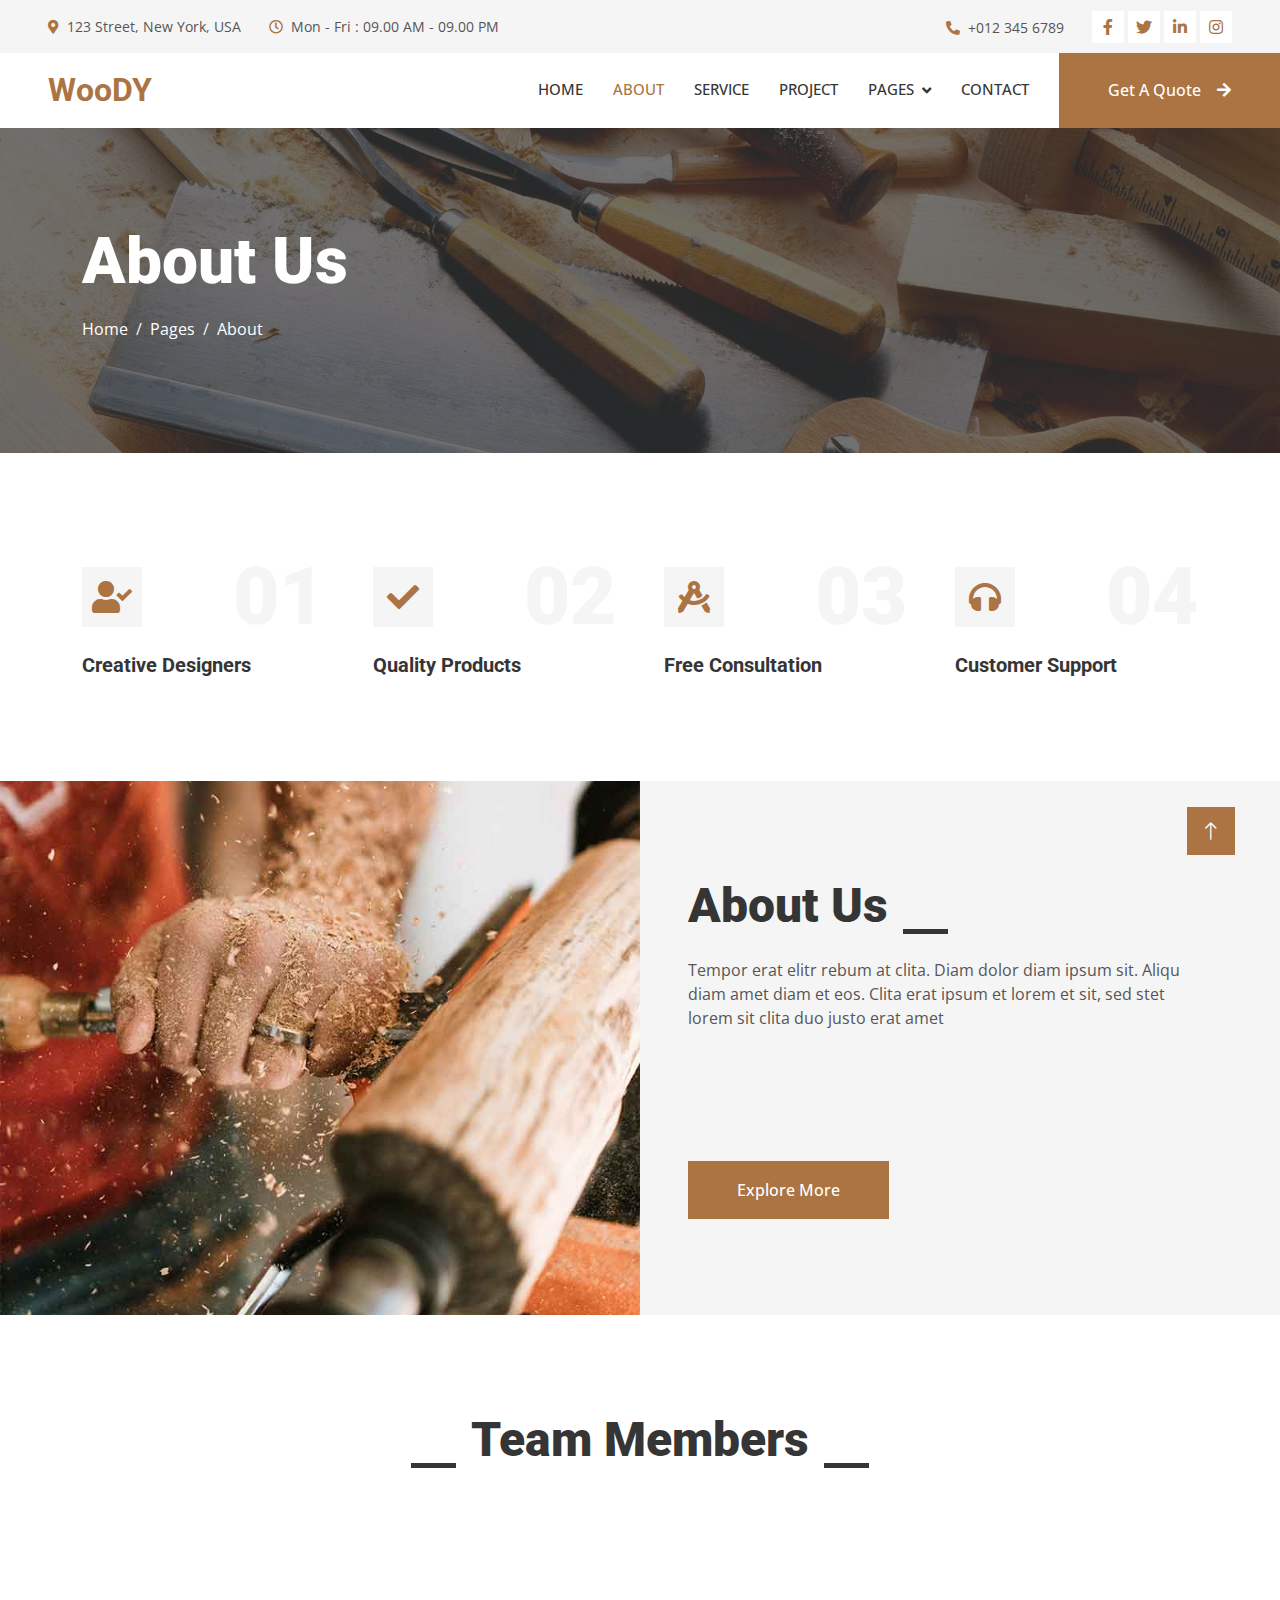
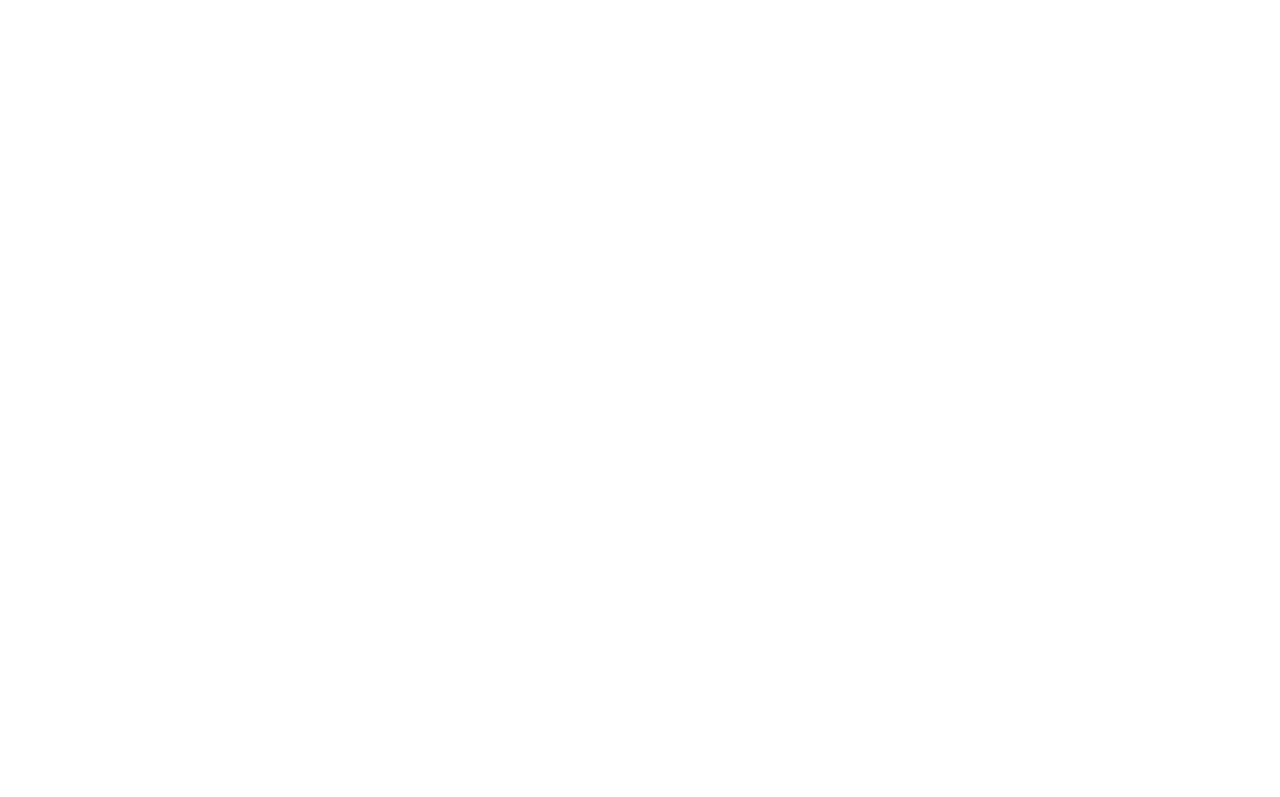
==== about.html @ b7f3e783 "first commit" ====
<!DOCTYPE html>
<html lang="en">

<head>
    <meta charset="utf-8">
    <title>Woody - Carpenter Website Template</title>
    <meta content="width=device-width, initial-scale=1.0" name="viewport">
    <meta content="" name="keywords">
    <meta content="" name="description">

    <!-- Favicon -->
    <link href="img/favicon.ico" rel="icon">

    <!-- Google Web Fonts -->
    <link rel="preconnect" href="https://fonts.googleapis.com">
    <link rel="preconnect" href="https://fonts.gstatic.com" crossorigin>
    <link href="https://fonts.googleapis.com/css2?family=Open+Sans:wght@400;500&family=Roboto:wght@500;700;900&display=swap" rel="stylesheet"> 

    <!-- Icon Font Stylesheet -->
    <link href="https://cdnjs.cloudflare.com/ajax/libs/font-awesome/5.10.0/css/all.min.css" rel="stylesheet">
    <link href="https://cdn.jsdelivr.net/npm/bootstrap-icons@1.4.1/font/bootstrap-icons.css" rel="stylesheet">

    <!-- Libraries Stylesheet -->
    <link href="lib/animate/animate.min.css" rel="stylesheet">
    <link href="lib/owlcarousel/assets/owl.carousel.min.css" rel="stylesheet">
    <link href="lib/lightbox/css/lightbox.min.css" rel="stylesheet">

    <!-- Customized Bootstrap Stylesheet -->
    <link href="css/bootstrap.min.css" rel="stylesheet">

    <!-- Template Stylesheet -->
    <link href="css/style.css" rel="stylesheet">
</head>

<body>
    <!-- Spinner Start -->
    <div id="spinner" class="show bg-white position-fixed translate-middle w-100 vh-100 top-50 start-50 d-flex align-items-center justify-content-center">
        <div class="spinner-grow text-primary" style="width: 3rem; height: 3rem;" role="status">
            <span class="sr-only">Loading...</span>
        </div>
    </div>
    <!-- Spinner End -->


    <!-- Topbar Start -->
    <div class="container-fluid bg-light p-0">
        <div class="row gx-0 d-none d-lg-flex">
            <div class="col-lg-7 px-5 text-start">
                <div class="h-100 d-inline-flex align-items-center py-3 me-4">
                    <small class="fa fa-map-marker-alt text-primary me-2"></small>
                    <small>123 Street, New York, USA</small>
                </div>
                <div class="h-100 d-inline-flex align-items-center py-3">
                    <small class="far fa-clock text-primary me-2"></small>
                    <small>Mon - Fri : 09.00 AM - 09.00 PM</small>
                </div>
            </div>
            <div class="col-lg-5 px-5 text-end">
                <div class="h-100 d-inline-flex align-items-center py-3 me-4">
                    <small class="fa fa-phone-alt text-primary me-2"></small>
                    <small>+012 345 6789</small>
                </div>
                <div class="h-100 d-inline-flex align-items-center">
                    <a class="btn btn-sm-square bg-white text-primary me-1" href=""><i class="fab fa-facebook-f"></i></a>
                    <a class="btn btn-sm-square bg-white text-primary me-1" href=""><i class="fab fa-twitter"></i></a>
                    <a class="btn btn-sm-square bg-white text-primary me-1" href=""><i class="fab fa-linkedin-in"></i></a>
                    <a class="btn btn-sm-square bg-white text-primary me-0" href=""><i class="fab fa-instagram"></i></a>
                </div>
            </div>
        </div>
    </div>
    <!-- Topbar End -->


    <!-- Navbar Start -->
    <nav class="navbar navbar-expand-lg bg-white navbar-light sticky-top p-0">
        <a href="index.html" class="navbar-brand d-flex align-items-center px-4 px-lg-5">
            <h2 class="m-0 text-primary">WooDY</h2>
        </a>
        <button type="button" class="navbar-toggler me-4" data-bs-toggle="collapse" data-bs-target="#navbarCollapse">
            <span class="navbar-toggler-icon"></span>
        </button>
        <div class="collapse navbar-collapse" id="navbarCollapse">
            <div class="navbar-nav ms-auto p-4 p-lg-0">
                <a href="index.html" class="nav-item nav-link">Home</a>
                <a href="about.html" class="nav-item nav-link active">About</a>
                <a href="service.html" class="nav-item nav-link">Service</a>
                <a href="project.html" class="nav-item nav-link">Project</a>
                <div class="nav-item dropdown">
                    <a href="#" class="nav-link dropdown-toggle" data-bs-toggle="dropdown">Pages</a>
                    <div class="dropdown-menu fade-up m-0">
                        <a href="feature.html" class="dropdown-item">Feature</a>
                        <a href="quote.html" class="dropdown-item">Free Quote</a>
                        <a href="team.html" class="dropdown-item">Our Team</a>
                        <a href="testimonial.html" class="dropdown-item">Testimonial</a>
                        <a href="404.html" class="dropdown-item">404 Page</a>
                    </div>
                </div>
                <a href="contact.html" class="nav-item nav-link">Contact</a>
            </div>
            <a href="" class="btn btn-primary py-4 px-lg-5 d-none d-lg-block">Get A Quote<i class="fa fa-arrow-right ms-3"></i></a>
        </div>
    </nav>
    <!-- Navbar End -->


    <!-- Page Header Start -->
    <div class="container-fluid page-header py-5 mb-5">
        <div class="container py-5">
            <h1 class="display-3 text-white mb-3 animated slideInDown">About Us</h1>
            <nav aria-label="breadcrumb animated slideInDown">
                <ol class="breadcrumb">
                    <li class="breadcrumb-item"><a class="text-white" href="#">Home</a></li>
                    <li class="breadcrumb-item"><a class="text-white" href="#">Pages</a></li>
                    <li class="breadcrumb-item text-white active" aria-current="page">About</li>
                </ol>
            </nav>
        </div>
    </div>
    <!-- Page Header End -->


    <!-- Feature Start -->
    <div class="container-xxl py-5">
        <div class="container">
            <div class="row g-5">
                <div class="col-md-6 col-lg-3 wow fadeIn" data-wow-delay="0.1s">
                    <div class="d-flex align-items-center justify-content-between mb-2">
                        <div class="d-flex align-items-center justify-content-center bg-light" style="width: 60px; height: 60px;">
                            <i class="fa fa-user-check fa-2x text-primary"></i>
                        </div>
                        <h1 class="display-1 text-light mb-0">01</h1>
                    </div>
                    <h5>Creative Designers</h5>
                </div>
                <div class="col-md-6 col-lg-3 wow fadeIn" data-wow-delay="0.3s">
                    <div class="d-flex align-items-center justify-content-between mb-2">
                        <div class="d-flex align-items-center justify-content-center bg-light" style="width: 60px; height: 60px;">
                            <i class="fa fa-check fa-2x text-primary"></i>
                        </div>
                        <h1 class="display-1 text-light mb-0">02</h1>
                    </div>
                    <h5>Quality Products</h5>
                </div>
                <div class="col-md-6 col-lg-3 wow fadeIn" data-wow-delay="0.5s">
                    <div class="d-flex align-items-center justify-content-between mb-2">
                        <div class="d-flex align-items-center justify-content-center bg-light" style="width: 60px; height: 60px;">
                            <i class="fa fa-drafting-compass fa-2x text-primary"></i>
                        </div>
                        <h1 class="display-1 text-light mb-0">03</h1>
                    </div>
                    <h5>Free Consultation</h5>
                </div>
                <div class="col-md-6 col-lg-3 wow fadeIn" data-wow-delay="0.7s">
                    <div class="d-flex align-items-center justify-content-between mb-2">
                        <div class="d-flex align-items-center justify-content-center bg-light" style="width: 60px; height: 60px;">
                            <i class="fa fa-headphones fa-2x text-primary"></i>
                        </div>
                        <h1 class="display-1 text-light mb-0">04</h1>
                    </div>
                    <h5>Customer Support</h5>
                </div>
            </div>
        </div>
    </div>
    <!-- Feature Start -->



    <!-- About Start -->
    <div class="container-fluid bg-light overflow-hidden my-5 px-lg-0">
        <div class="container about px-lg-0">
            <div class="row g-0 mx-lg-0">
                <div class="col-lg-6 ps-lg-0" style="min-height: 400px;">
                    <div class="position-relative h-100">
                        <img class="position-absolute img-fluid w-100 h-100" src="img/about.jpg" style="object-fit: cover;" alt="">
                    </div>
                </div>
                <div class="col-lg-6 about-text py-5 wow fadeIn" data-wow-delay="0.5s">
                    <div class="p-lg-5 pe-lg-0">
                        <div class="section-title text-start">
                            <h1 class="display-5 mb-4">About Us</h1>
                        </div>
                        <p class="mb-4 pb-2">Tempor erat elitr rebum at clita. Diam dolor diam ipsum sit. Aliqu diam amet diam et eos. Clita erat ipsum et lorem et sit, sed stet lorem sit clita duo justo erat amet</p>
                        <div class="row g-4 mb-4 pb-2">
                            <div class="col-sm-6 wow fadeIn" data-wow-delay="0.1s">
                                <div class="d-flex align-items-center">
                                    <div class="d-flex flex-shrink-0 align-items-center justify-content-center bg-white" style="width: 60px; height: 60px;">
                                        <i class="fa fa-users fa-2x text-primary"></i>
                                    </div>
                                    <div class="ms-3">
                                        <h2 class="text-primary mb-1" data-toggle="counter-up">1234</h2>
                                        <p class="fw-medium mb-0">Happy Clients</p>
                                    </div>
                                </div>
                            </div>
                            <div class="col-sm-6 wow fadeIn" data-wow-delay="0.3s">
                                <div class="d-flex align-items-center">
                                    <div class="d-flex flex-shrink-0 align-items-center justify-content-center bg-white" style="width: 60px; height: 60px;">
                                        <i class="fa fa-check fa-2x text-primary"></i>
                                    </div>
                                    <div class="ms-3">
                                        <h2 class="text-primary mb-1" data-toggle="counter-up">1234</h2>
                                        <p class="fw-medium mb-0">Projects Done</p>
                                    </div>
                                </div>
                            </div>
                        </div>
                        <a href="" class="btn btn-primary py-3 px-5">Explore More</a>
                    </div>
                </div>
            </div>
        </div>
    </div>
    <!-- About End -->


    <!-- Team Start -->
    <div class="container-xxl py-5">
        <div class="container">
            <div class="section-title text-center">
                <h1 class="display-5 mb-5">Team Members</h1>
            </div>
            <div class="row g-4">
                <div class="col-lg-3 col-md-6 wow fadeInUp" data-wow-delay="0.1s">
                    <div class="team-item">
                        <div class="overflow-hidden position-relative">
                            <img class="img-fluid" src="img/team-1.jpg" alt="">
                            <div class="team-social">
                                <a class="btn btn-square" href=""><i class="fab fa-facebook-f"></i></a>
                                <a class="btn btn-square" href=""><i class="fab fa-twitter"></i></a>
                                <a class="btn btn-square" href=""><i class="fab fa-instagram"></i></a>
                            </div>
                        </div>
                        <div class="text-center border border-5 border-light border-top-0 p-4">
                            <h5 class="mb-0">Full Name</h5>
                            <small>Designation</small>
                        </div>
                    </div>
                </div>
                <div class="col-lg-3 col-md-6 wow fadeInUp" data-wow-delay="0.3s">
                    <div class="team-item">
                        <div class="overflow-hidden position-relative">
                            <img class="img-fluid" src="img/team-2.jpg" alt="">
                            <div class="team-social">
                                <a class="btn btn-square" href=""><i class="fab fa-facebook-f"></i></a>
                                <a class="btn btn-square" href=""><i class="fab fa-twitter"></i></a>
                                <a class="btn btn-square" href=""><i class="fab fa-instagram"></i></a>
                            </div>
                        </div>
                        <div class="text-center border border-5 border-light border-top-0 p-4">
                            <h5 class="mb-0">Full Name</h5>
                            <small>Designation</small>
                        </div>
                    </div>
                </div>
                <div class="col-lg-3 col-md-6 wow fadeInUp" data-wow-delay="0.5s">
                    <div class="team-item">
                        <div class="overflow-hidden position-relative">
                            <img class="img-fluid" src="img/team-3.jpg" alt="">
                            <div class="team-social">
                                <a class="btn btn-square" href=""><i class="fab fa-facebook-f"></i></a>
                                <a class="btn btn-square" href=""><i class="fab fa-twitter"></i></a>
                                <a class="btn btn-square" href=""><i class="fab fa-instagram"></i></a>
                            </div>
                        </div>
                        <div class="text-center border border-5 border-light border-top-0 p-4">
                            <h5 class="mb-0">Full Name</h5>
                            <small>Designation</small>
                        </div>
                    </div>
                </div>
                <div class="col-lg-3 col-md-6 wow fadeInUp" data-wow-delay="0.7s">
                    <div class="team-item">
                        <div class="overflow-hidden position-relative">
                            <img class="img-fluid" src="img/team-4.jpg" alt="">
                            <div class="team-social">
                                <a class="btn btn-square" href=""><i class="fab fa-facebook-f"></i></a>
                                <a class="btn btn-square" href=""><i class="fab fa-twitter"></i></a>
                                <a class="btn btn-square" href=""><i class="fab fa-instagram"></i></a>
                            </div>
                        </div>
                        <div class="text-center border border-5 border-light border-top-0 p-4">
                            <h5 class="mb-0">Full Name</h5>
                            <small>Designation</small>
                        </div>
                    </div>
                </div>
            </div>
        </div>
    </div>
    <!-- Team End -->
        

    <!-- Footer Start -->
    <div class="container-fluid bg-dark text-light footer mt-5 pt-5 wow fadeIn" data-wow-delay="0.1s">
        <div class="container py-5">
            <div class="row g-5">
                <div class="col-lg-3 col-md-6">
                    <h4 class="text-light mb-4">Address</h4>
                    <p class="mb-2"><i class="fa fa-map-marker-alt me-3"></i>123 Street, New York, USA</p>
                    <p class="mb-2"><i class="fa fa-phone-alt me-3"></i>+012 345 67890</p>
                    <p class="mb-2"><i class="fa fa-envelope me-3"></i>info@example.com</p>
                    <div class="d-flex pt-2">
                        <a class="btn btn-outline-light btn-social" href=""><i class="fab fa-twitter"></i></a>
                        <a class="btn btn-outline-light btn-social" href=""><i class="fab fa-facebook-f"></i></a>
                        <a class="btn btn-outline-light btn-social" href=""><i class="fab fa-youtube"></i></a>
                        <a class="btn btn-outline-light btn-social" href=""><i class="fab fa-linkedin-in"></i></a>
                    </div>
                </div>
                <div class="col-lg-3 col-md-6">
                    <h4 class="text-light mb-4">Services</h4>
                    <a class="btn btn-link" href="">General Carpentry</a>
                    <a class="btn btn-link" href="">Furniture Remodeling</a>
                    <a class="btn btn-link" href="">Wooden Floor</a>
                    <a class="btn btn-link" href="">Wooden Furniture</a>
                    <a class="btn btn-link" href="">Custom Carpentry</a>
                </div>
                <div class="col-lg-3 col-md-6">
                    <h4 class="text-light mb-4">Quick Links</h4>
                    <a class="btn btn-link" href="">About Us</a>
                    <a class="btn btn-link" href="">Contact Us</a>
                    <a class="btn btn-link" href="">Our Services</a>
                    <a class="btn btn-link" href="">Terms & Condition</a>
                    <a class="btn btn-link" href="">Support</a>
                </div>
                <div class="col-lg-3 col-md-6">
                    <h4 class="text-light mb-4">Newsletter</h4>
                    <p>Dolor amet sit justo amet elitr clita ipsum elitr est.</p>
                    <div class="position-relative mx-auto" style="max-width: 400px;">
                        <input class="form-control border-0 w-100 py-3 ps-4 pe-5" type="text" placeholder="Your email">
                        <button type="button" class="btn btn-primary py-2 position-absolute top-0 end-0 mt-2 me-2">SignUp</button>
                    </div>
                </div>
            </div>
        </div>
        <div class="container">
            <div class="copyright">
                <div class="row">
                    <div class="col-md-6 text-center text-md-start mb-3 mb-md-0">
                        &copy; <a class="border-bottom" href="#">Your Site Name</a>, All Right Reserved.
                    </div>
                    <div class="col-md-6 text-center text-md-end">
                        <!--/*** This template is free as long as you keep the footer author’s credit link/attribution link/backlink. If you'd like to use the template without the footer author’s credit link/attribution link/backlink, you can purchase the Credit Removal License from "https://htmlcodex.com/credit-removal". Thank you for your support. ***/-->
                        Designed By <a class="border-bottom" href="https://htmlcodex.com">HTML Codex</a>
                    </div>
                </div>
            </div>
        </div>
    </div>
    <!-- Footer End -->


    <!-- Back to Top -->
    <a href="#" class="btn btn-lg btn-primary btn-lg-square rounded-0 back-to-top"><i class="bi bi-arrow-up"></i></a>


    <!-- JavaScript Libraries -->
    <script src="https://code.jquery.com/jquery-3.4.1.min.js"></script>
    <script src="https://cdn.jsdelivr.net/npm/bootstrap@5.0.0/dist/js/bootstrap.bundle.min.js"></script>
    <script src="lib/wow/wow.min.js"></script>
    <script src="lib/easing/easing.min.js"></script>
    <script src="lib/waypoints/waypoints.min.js"></script>
    <script src="lib/counterup/counterup.min.js"></script>
    <script src="lib/owlcarousel/owl.carousel.min.js"></script>
    <script src="lib/isotope/isotope.pkgd.min.js"></script>
    <script src="lib/lightbox/js/lightbox.min.js"></script>

    <!-- Template Javascript -->
    <script src="js/main.js"></script>
</body>

</html>
---- css/style.css ----
/********** Template CSS **********/
:root {
    --primary: #AB7442;
    --light: #F5F5F5;
    --dark: #353535;
}

.fw-medium {
    font-weight: 500 !important;
}

.fw-bold {
    font-weight: 700 !important;
}

.fw-black {
    font-weight: 900 !important;
}

.back-to-top {
    position: fixed;
    display: none;
    right: 45px;
    bottom: 45px;
    z-index: 99;
}


/*** Spinner ***/
#spinner {
    opacity: 0;
    visibility: hidden;
    transition: opacity .5s ease-out, visibility 0s linear .5s;
    z-index: 99999;
}

#spinner.show {
    transition: opacity .5s ease-out, visibility 0s linear 0s;
    visibility: visible;
    opacity: 1;
}


/*** Button ***/
.btn {
    font-weight: 500;
    transition: .5s;
}

.btn.btn-primary,
.btn.btn-secondary {
    color: #FFFFFF;
}

.btn-square {
    width: 38px;
    height: 38px;
}

.btn-sm-square {
    width: 32px;
    height: 32px;
}

.btn-lg-square {
    width: 48px;
    height: 48px;
}

.btn-square,
.btn-sm-square,
.btn-lg-square {
    padding: 0;
    display: flex;
    align-items: center;
    justify-content: center;
    font-weight: normal;
}

/*** Navbar ***/
.navbar .dropdown-toggle::after {
    border: none;
    content: "\f107";
    font-family: "Font Awesome 5 Free";
    font-weight: 900;
    vertical-align: middle;
    margin-left: 8px;
}

.navbar-light .navbar-nav .nav-link {
    margin-right: 30px;
    padding: 25px 0;
    color: #FFFFFF;
    font-size: 15px;
    font-weight: 500;
    text-transform: uppercase;
    outline: none;
}

.navbar-light .navbar-nav .nav-link:hover,
.navbar-light .navbar-nav .nav-link.active {
    color: var(--primary);
}

@media (max-width: 991.98px) {
    .navbar-light .navbar-nav .nav-link  {
        margin-right: 0;
        padding: 10px 0;
    }

    .navbar-light .navbar-nav {
        border-top: 1px solid #EEEEEE;
    }
}

.navbar-light .navbar-brand,
.navbar-light a.btn {
    height: 75px;
}

.navbar-light .navbar-nav .nav-link {
    color: var(--dark);
    font-weight: 500;
}

.navbar-light.sticky-top {
    top: -100px;
    transition: .5s;
}

@media (min-width: 992px) {
    .navbar .nav-item .dropdown-menu {
        display: block;
        border: none;
        margin-top: 0;
        top: 150%;
        opacity: 0;
        visibility: hidden;
        transition: .5s;
    }

    .navbar .nav-item:hover .dropdown-menu {
        top: 100%;
        visibility: visible;
        transition: .5s;
        opacity: 1;
    }
}


/*** Header ***/
@media (max-width: 768px) {
    .header-carousel .owl-carousel-item {
        position: relative;
        min-height: 500px;
    }
    
    .header-carousel .owl-carousel-item img {
        position: absolute;
        width: 100%;
        height: 100%;
        object-fit: cover;
    }

    .header-carousel .owl-carousel-item h5,
    .header-carousel .owl-carousel-item p {
        font-size: 14px !important;
        font-weight: 400 !important;
    }

    .header-carousel .owl-carousel-item h1 {
        font-size: 30px;
        font-weight: 600;
    }
}

.header-carousel .owl-nav {
    position: absolute;
    width: 200px;
    height: 45px;
    bottom: 30px;
    left: 50%;
    transform: translateX(-50%);
    display: flex;
    justify-content: space-between;
}

.header-carousel .owl-nav .owl-prev,
.header-carousel .owl-nav .owl-next {
    width: 45px;
    height: 45px;
    display: flex;
    align-items: center;
    justify-content: center;
    color: #FFFFFF;
    background: transparent;
    border: 1px solid #FFFFFF;
    font-size: 22px;
    transition: .5s;
}

.header-carousel .owl-nav .owl-prev:hover,
.header-carousel .owl-nav .owl-next:hover {
    background: var(--primary);
    border-color: var(--primary);
}

.header-carousel .owl-dots {
    position: absolute;
    height: 45px;
    bottom: 30px;
    left: 50%;
    transform: translateX(-50%);
    display: flex;
    align-items: center;
    justify-content: center;
}

.header-carousel .owl-dot {
    position: relative;
    display: inline-block;
    margin: 0 5px;
    width: 15px;
    height: 15px;
    background: transparent;
    border: 1px solid #FFFFFF;
    transition: .5s;
}

.header-carousel .owl-dot::after {
    position: absolute;
    content: "";
    width: 5px;
    height: 5px;
    top: 4px;
    left: 4px;
    background: transparent;
    border: 1px solid #FFFFFF;
}

.header-carousel .owl-dot.active {
    background: var(--primary);
    border-color: var(--primary);
}

.page-header {
    background: linear-gradient(rgba(53, 53, 53, .7), rgba(53, 53, 53, .7)), url(../img/carousel-1.jpg) center center no-repeat;
    background-size: cover;
}

.breadcrumb-item + .breadcrumb-item::before {
    color: var(--light);
}


/*** Section Title ***/
.section-title h1 {
    position: relative;
    display: inline-block;
    padding: 0 60px;
}

.section-title.text-start h1 {
    padding-left: 0;
}

.section-title h1::before,
.section-title h1::after {
    position: absolute;
    content: "";
    width: 45px;
    height: 5px;
    bottom: 0;
    background: var(--dark);
}

.section-title h1::before {
    left: 0;
}

.section-title h1::after {
    right: 0;
}

.section-title.text-start h1::before {
    display: none;
}


/*** About ***/
@media (min-width: 992px) {
    .container.about {
        max-width: 100% !important;
    }

    .about-text  {
        padding-right: calc(((100% - 960px) / 2) + .75rem);
    }
}

@media (min-width: 1200px) {
    .about-text  {
        padding-right: calc(((100% - 1140px) / 2) + .75rem);
    }
}

@media (min-width: 1400px) {
    .about-text  {
        padding-right: calc(((100% - 1320px) / 2) + .75rem);
    }
}


/*** Service ***/
.service-item img {
    transition: .5s;
}

.service-item:hover img {
    transform: scale(1.1);
}


/*** Feature ***/
@media (min-width: 992px) {
    .container.feature {
        max-width: 100% !important;
    }

    .feature-text  {
        padding-left: calc(((100% - 960px) / 2) + .75rem);
    }
}

@media (min-width: 1200px) {
    .feature-text  {
        padding-left: calc(((100% - 1140px) / 2) + .75rem);
    }
}

@media (min-width: 1400px) {
    .feature-text  {
        padding-left: calc(((100% - 1320px) / 2) + .75rem);
    }
}


/*** Project Portfolio ***/
#portfolio-flters li {
    display: inline-block;
    font-weight: 500;
    color: var(--dark);
    cursor: pointer;
    transition: .5s;
    border-bottom: 2px solid transparent;
}

#portfolio-flters li:hover,
#portfolio-flters li.active {
    color: var(--primary);
    border-color: var(--primary);
}

.portfolio-item img {
    transition: .5s;
}

.portfolio-item:hover img {
    transform: scale(1.1);
}

.portfolio-item .portfolio-overlay {
    position: absolute;
    display: flex;
    align-items: center;
    justify-content: center;
    width: 0;
    height: 0;
    bottom: 0;
    left: 50%;
    background: rgba(53, 53, 53, .7);
    transition: .5s;
}

.portfolio-item:hover .portfolio-overlay {
    width: 100%;
    height: 100%;
    left: 0;
}

.portfolio-item .portfolio-overlay .btn {
    opacity: 0;
}

.portfolio-item:hover .portfolio-overlay .btn {
    opacity: 1;
}


/*** Quote ***/
@media (min-width: 992px) {
    .container.quote {
        max-width: 100% !important;
    }

    .quote-text  {
        padding-right: calc(((100% - 960px) / 2) + .75rem);
    }
}

@media (min-width: 1200px) {
    .quote-text  {
        padding-right: calc(((100% - 1140px) / 2) + .75rem);
    }
}

@media (min-width: 1400px) {
    .quote-text  {
        padding-right: calc(((100% - 1320px) / 2) + .75rem);
    }
}


/*** Team ***/
.team-item img {
    transition: .5s;
}

.team-item:hover img {
    transform: scale(1.1);
}

.team-item .team-social {
    position: absolute;
    width: 38px;
    top: 50%;
    left: -38px;
    transform: translateY(-50%);
    display: flex;
    flex-direction: column;
    background: #FFFFFF;
    transition: .5s;
}

.team-item .team-social .btn {
    color: var(--primary);
    background: #FFFFFF;
}

.team-item .team-social .btn:hover {
    color: #FFFFFF;
    background: var(--primary);
}

.team-item:hover .team-social {
    left: 0;
}


/*** Testimonial ***/
.testimonial-carousel::before {
    position: absolute;
    content: "";
    top: 0;
    left: 0;
    height: 100%;
    width: 0;
    background: linear-gradient(to right, rgba(255, 255, 255, 1) 0%, rgba(255, 255, 255, 0) 100%);
    z-index: 1;
}

.testimonial-carousel::after {
    position: absolute;
    content: "";
    top: 0;
    right: 0;
    height: 100%;
    width: 0;
    background: linear-gradient(to left, rgba(255, 255, 255, 1) 0%, rgba(255, 255, 255, 0) 100%);
    z-index: 1;
}

@media (min-width: 768px) {
    .testimonial-carousel::before,
    .testimonial-carousel::after {
        width: 200px;
    }
}

@media (min-width: 992px) {
    .testimonial-carousel::before,
    .testimonial-carousel::after {
        width: 300px;
    }
}

.testimonial-carousel .owl-item .testimonial-text {
    border: 5px solid var(--light);
    transform: scale(.8);
    transition: .5s;
}

.testimonial-carousel .owl-item.center .testimonial-text {
    transform: scale(1);
}

.testimonial-carousel .owl-nav {
    position: absolute;
    width: 350px;
    top: 10px;
    left: 50%;
    transform: translateX(-50%);
    display: flex;
    justify-content: space-between;
    opacity: 0;
    transition: .5s;
    z-index: 1;
}

.testimonial-carousel:hover .owl-nav {
    width: 300px;
    opacity: 1;
}

.testimonial-carousel .owl-nav .owl-prev,
.testimonial-carousel .owl-nav .owl-next {
    position: relative;
    color: var(--primary);
    font-size: 45px;
    transition: .5s;
}

.testimonial-carousel .owl-nav .owl-prev:hover,
.testimonial-carousel .owl-nav .owl-next:hover {
    color: var(--dark);
}


/*** Contact ***/
@media (min-width: 992px) {
    .container.contact {
        max-width: 100% !important;
    }

    .contact-text  {
        padding-left: calc(((100% - 960px) / 2) + .75rem);
    }
}

@media (min-width: 1200px) {
    .contact-text  {
        padding-left: calc(((100% - 1140px) / 2) + .75rem);
    }
}

@media (min-width: 1400px) {
    .contact-text  {
        padding-left: calc(((100% - 1320px) / 2) + .75rem);
    }
}


/*** Footer ***/
.footer {
    background: linear-gradient(rgba(53, 53, 53, .7), rgba(53, 53, 53, .7)), url(../img/footer.jpg) center center no-repeat;
    background-size: cover;
}

.footer .btn.btn-social {
    margin-right: 5px;
    width: 35px;
    height: 35px;
    display: flex;
    align-items: center;
    justify-content: center;
    color: var(--light);
    border: 1px solid #FFFFFF;
    transition: .3s;
}

.footer .btn.btn-social:hover {
    color: var(--primary);
}

.footer .btn.btn-link {
    display: block;
    margin-bottom: 5px;
    padding: 0;
    text-align: left;
    color: #FFFFFF;
    font-size: 15px;
    font-weight: normal;
    text-transform: capitalize;
    transition: .3s;
}

.footer .btn.btn-link::before {
    position: relative;
    content: "\f105";
    font-family: "Font Awesome 5 Free";
    font-weight: 900;
    margin-right: 10px;
}

.footer .btn.btn-link:hover {
    color: var(--primary);
    letter-spacing: 1px;
    box-shadow: none;
}

.footer .copyright {
    padding: 25px 0;
    font-size: 15px;
    border-top: 1px solid rgba(256, 256, 256, .1);
}

.footer .copyright a {
    color: var(--light);
}

.footer .copyright a:hover {
    color: var(--primary);
}
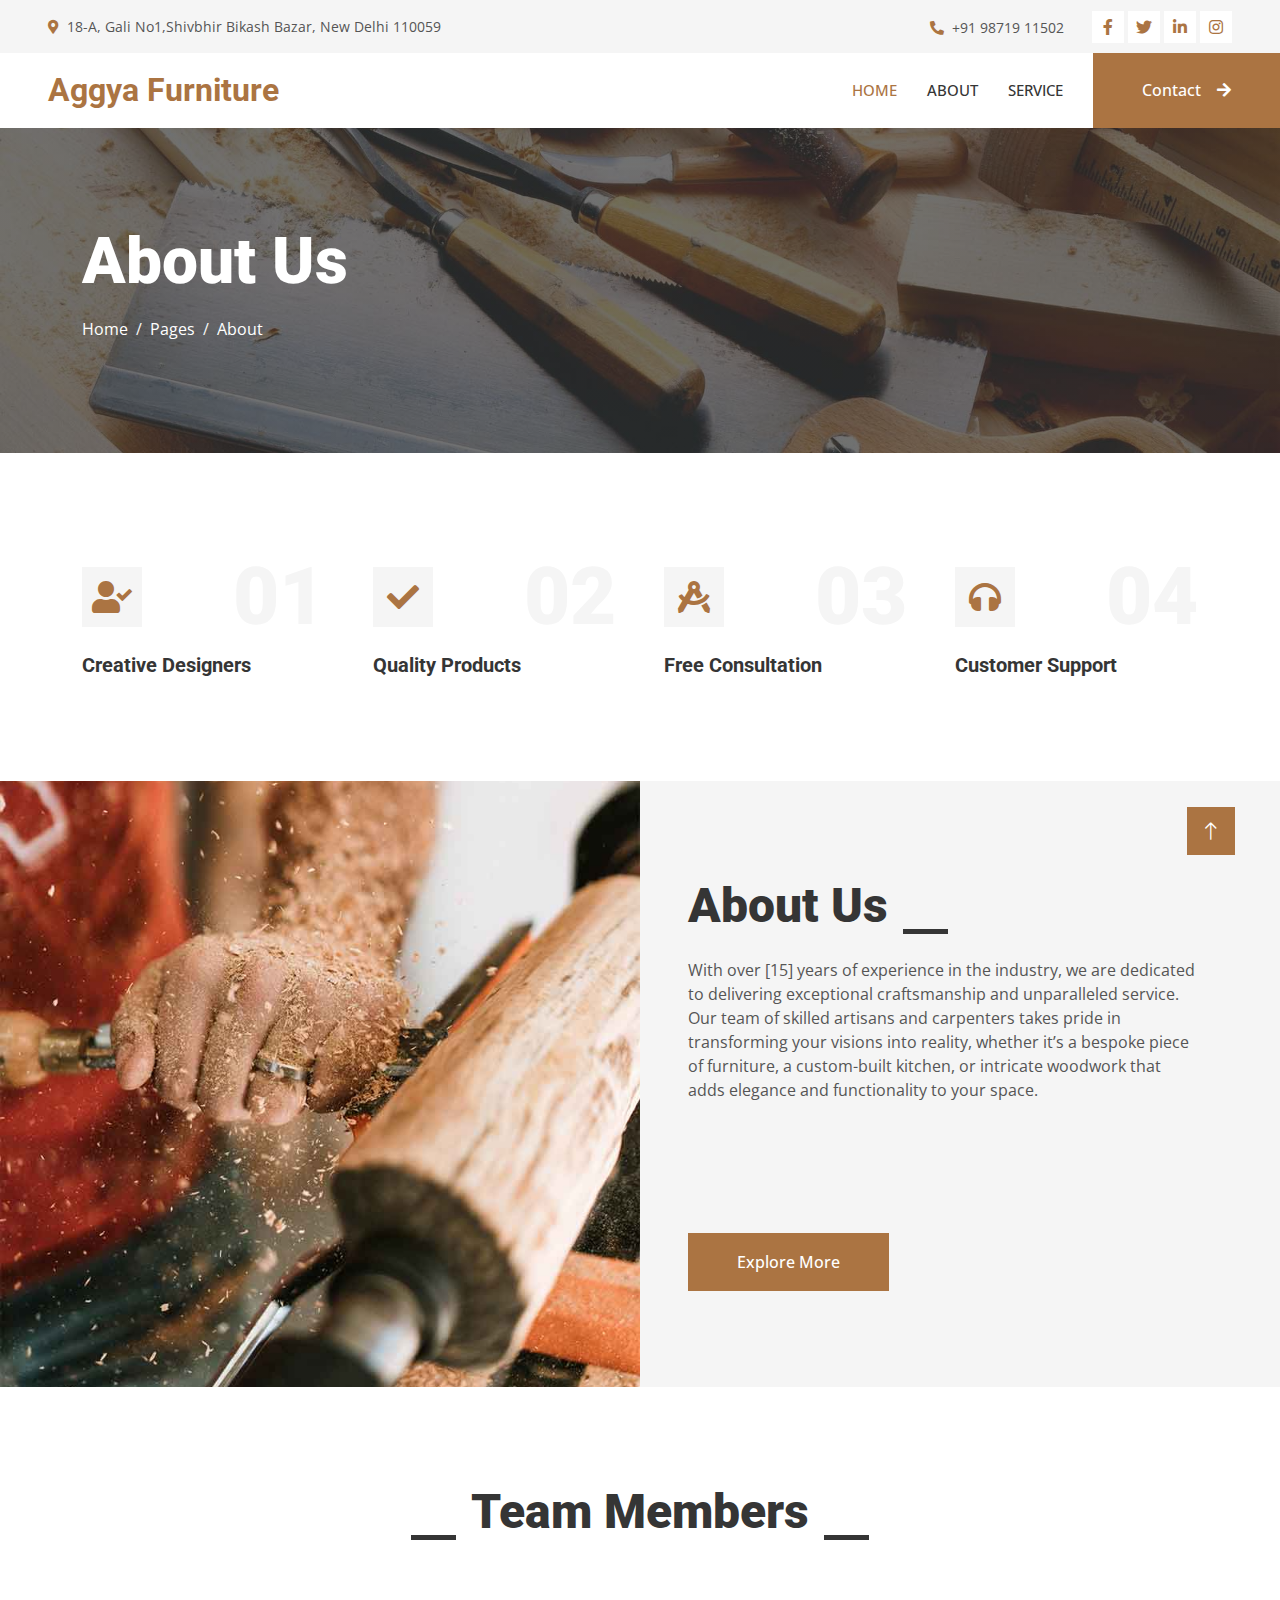
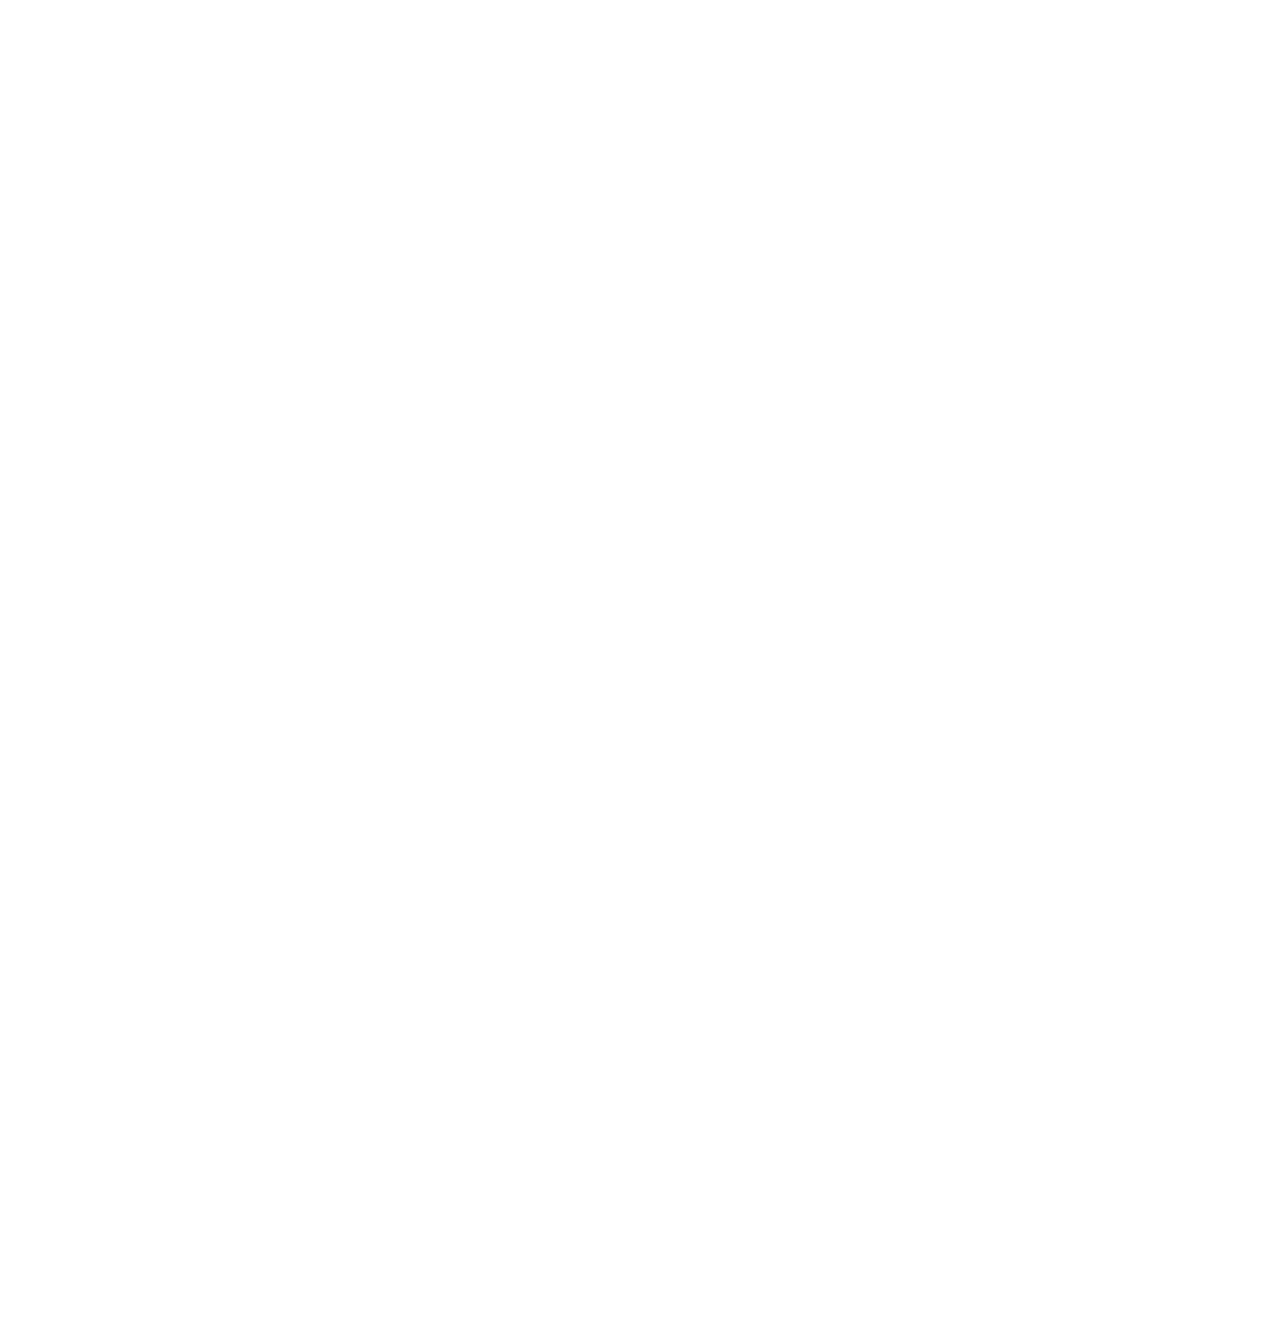
==== commit 5ce3d227: "msg" ====
--- a/about.html
+++ b/about.html
@@ -48,17 +48,16 @@
             <div class="col-lg-7 px-5 text-start">
                 <div class="h-100 d-inline-flex align-items-center py-3 me-4">
                     <small class="fa fa-map-marker-alt text-primary me-2"></small>
-                    <small>123 Street, New York, USA</small>
-                </div>
-                <div class="h-100 d-inline-flex align-items-center py-3">
-                    <small class="far fa-clock text-primary me-2"></small>
-                    <small>Mon - Fri : 09.00 AM - 09.00 PM</small>
+                    <small>18-A, Gali No1</small>
+               
+                   
+                    <small>   ,Shivbhir Bikash Bazar, New Delhi 110059</small>
                 </div>
             </div>
             <div class="col-lg-5 px-5 text-end">
                 <div class="h-100 d-inline-flex align-items-center py-3 me-4">
                     <small class="fa fa-phone-alt text-primary me-2"></small>
-                    <small>+012 345 6789</small>
+                    <small>+91 98719 11502</small>
                 </div>
                 <div class="h-100 d-inline-flex align-items-center">
                     <a class="btn btn-sm-square bg-white text-primary me-1" href=""><i class="fab fa-facebook-f"></i></a>
@@ -75,18 +74,18 @@
     <!-- Navbar Start -->
     <nav class="navbar navbar-expand-lg bg-white navbar-light sticky-top p-0">
         <a href="index.html" class="navbar-brand d-flex align-items-center px-4 px-lg-5">
-            <h2 class="m-0 text-primary">WooDY</h2>
+            <h2 class="m-0 text-primary">Aggya Furniture</h2>
         </a>
         <button type="button" class="navbar-toggler me-4" data-bs-toggle="collapse" data-bs-target="#navbarCollapse">
             <span class="navbar-toggler-icon"></span>
         </button>
         <div class="collapse navbar-collapse" id="navbarCollapse">
             <div class="navbar-nav ms-auto p-4 p-lg-0">
-                <a href="index.html" class="nav-item nav-link">Home</a>
-                <a href="about.html" class="nav-item nav-link active">About</a>
+                <a href="index.html" class="nav-item nav-link active">Home</a>
+                <a href="about.html" class="nav-item nav-link">About</a>
                 <a href="service.html" class="nav-item nav-link">Service</a>
-                <a href="project.html" class="nav-item nav-link">Project</a>
-                <div class="nav-item dropdown">
+                
+                <!-- <div class="nav-item dropdown">
                     <a href="#" class="nav-link dropdown-toggle" data-bs-toggle="dropdown">Pages</a>
                     <div class="dropdown-menu fade-up m-0">
                         <a href="feature.html" class="dropdown-item">Feature</a>
@@ -94,11 +93,10 @@
                         <a href="team.html" class="dropdown-item">Our Team</a>
                         <a href="testimonial.html" class="dropdown-item">Testimonial</a>
                         <a href="404.html" class="dropdown-item">404 Page</a>
-                    </div>
-                </div>
-                <a href="contact.html" class="nav-item nav-link">Contact</a>
-            </div>
-            <a href="" class="btn btn-primary py-4 px-lg-5 d-none d-lg-block">Get A Quote<i class="fa fa-arrow-right ms-3"></i></a>
+                    </div> -->
+                </div>
+            </div>
+            <a href="contact.html" class="btn btn-primary py-4 px-lg-5 d-none d-lg-block">Contact<i class="fa fa-arrow-right ms-3"></i></a>
         </div>
     </nav>
     <!-- Navbar End -->
@@ -181,7 +179,7 @@
                         <div class="section-title text-start">
                             <h1 class="display-5 mb-4">About Us</h1>
                         </div>
-                        <p class="mb-4 pb-2">Tempor erat elitr rebum at clita. Diam dolor diam ipsum sit. Aliqu diam amet diam et eos. Clita erat ipsum et lorem et sit, sed stet lorem sit clita duo justo erat amet</p>
+                        <p class="mb-4 pb-2">With over [15] years of experience in the industry, we are dedicated to delivering exceptional craftsmanship and unparalleled service. Our team of skilled artisans and carpenters takes pride in transforming your visions into reality, whether it’s a bespoke piece of furniture, a custom-built kitchen, or intricate woodwork that adds elegance and functionality to your space.</p>
                         <div class="row g-4 mb-4 pb-2">
                             <div class="col-sm-6 wow fadeIn" data-wow-delay="0.1s">
                                 <div class="d-flex align-items-center">
@@ -347,6 +345,60 @@
                 </div>
             </div>
         </div>
+    </div>  <div class="container-fluid bg-dark text-light footer mt-5 pt-5 wow fadeIn" data-wow-delay="0.1s">
+        <div class="container py-5">
+            <div class="row g-5">
+                <div class="col-lg-3 col-md-6">
+                    <h4 class="text-light mb-4">Address</h4>
+                    <p class="mb-2"><i class="fa fa-map-marker-alt me-3"></i>123 Street, New York, USA</p>
+                    <p class="mb-2"><i class="fa fa-phone-alt me-3"></i>+012 345 67890</p>
+                    <p class="mb-2"><i class="fa fa-envelope me-3"></i>info@example.com</p>
+                    <div class="d-flex pt-2">
+                        <a class="btn btn-outline-light btn-social" href=""><i class="fab fa-twitter"></i></a>
+                        <a class="btn btn-outline-light btn-social" href=""><i class="fab fa-facebook-f"></i></a>
+                        <a class="btn btn-outline-light btn-social" href=""><i class="fab fa-youtube"></i></a>
+                        <a class="btn btn-outline-light btn-social" href=""><i class="fab fa-linkedin-in"></i></a>
+                    </div>
+                </div>
+                <div class="col-lg-3 col-md-6">
+                    <h4 class="text-light mb-4">Services</h4>
+                    <a class="btn btn-link" href="">General Carpentry</a>
+                    <a class="btn btn-link" href="">Furniture Remodeling</a>
+                    <a class="btn btn-link" href="">Wooden Floor</a>
+                    <a class="btn btn-link" href="">Wooden Furniture</a>
+                    <a class="btn btn-link" href="">Custom Carpentry</a>
+                </div>
+                <div class="col-lg-3 col-md-6">
+                    <h4 class="text-light mb-4">Quick Links</h4>
+                    <a class="btn btn-link" href="">About Us</a>
+                    <a class="btn btn-link" href="">Contact Us</a>
+                    <a class="btn btn-link" href="">Our Services</a>
+                    <a class="btn btn-link" href="">Terms & Condition</a>
+                    <a class="btn btn-link" href="">Support</a>
+                </div>
+                <div class="col-lg-3 col-md-6">
+                    <h4 class="text-light mb-4">Newsletter</h4>
+                    <p>Dolor amet sit justo amet elitr clita ipsum elitr est.</p>
+                    <div class="position-relative mx-auto" style="max-width: 400px;">
+                        <input class="form-control border-0 w-100 py-3 ps-4 pe-5" type="text" placeholder="Your email">
+                        <button type="button" class="btn btn-primary py-2 position-absolute top-0 end-0 mt-2 me-2">SignUp</button>
+                    </div>
+                </div>
+            </div>
+        </div>
+        <div class="container">
+            <div class="copyright">
+                <div class="row">
+                    <div class="col-md-6 text-center text-md-start mb-3 mb-md-0">
+                        &copy; <a class="border-bottom" href="#">Your Site Name</a>, All Right Reserved.
+                    </div>
+                    <div class="col-md-6 text-center text-md-end">
+                        <!--/*** This template is free as long as you keep the footer author’s credit link/attribution link/backlink. If you'd like to use the template without the footer author’s credit link/attribution link/backlink, you can purchase the Credit Removal License from "https://htmlcodex.com/credit-removal". Thank you for your support. ***/-->
+                        Designed By <a class="border-bottom" href="https://htmlcodex.com">HTML Codex</a>
+                    </div>
+                </div>
+            </div>
+        </div>
     </div>
     <!-- Footer End -->
 
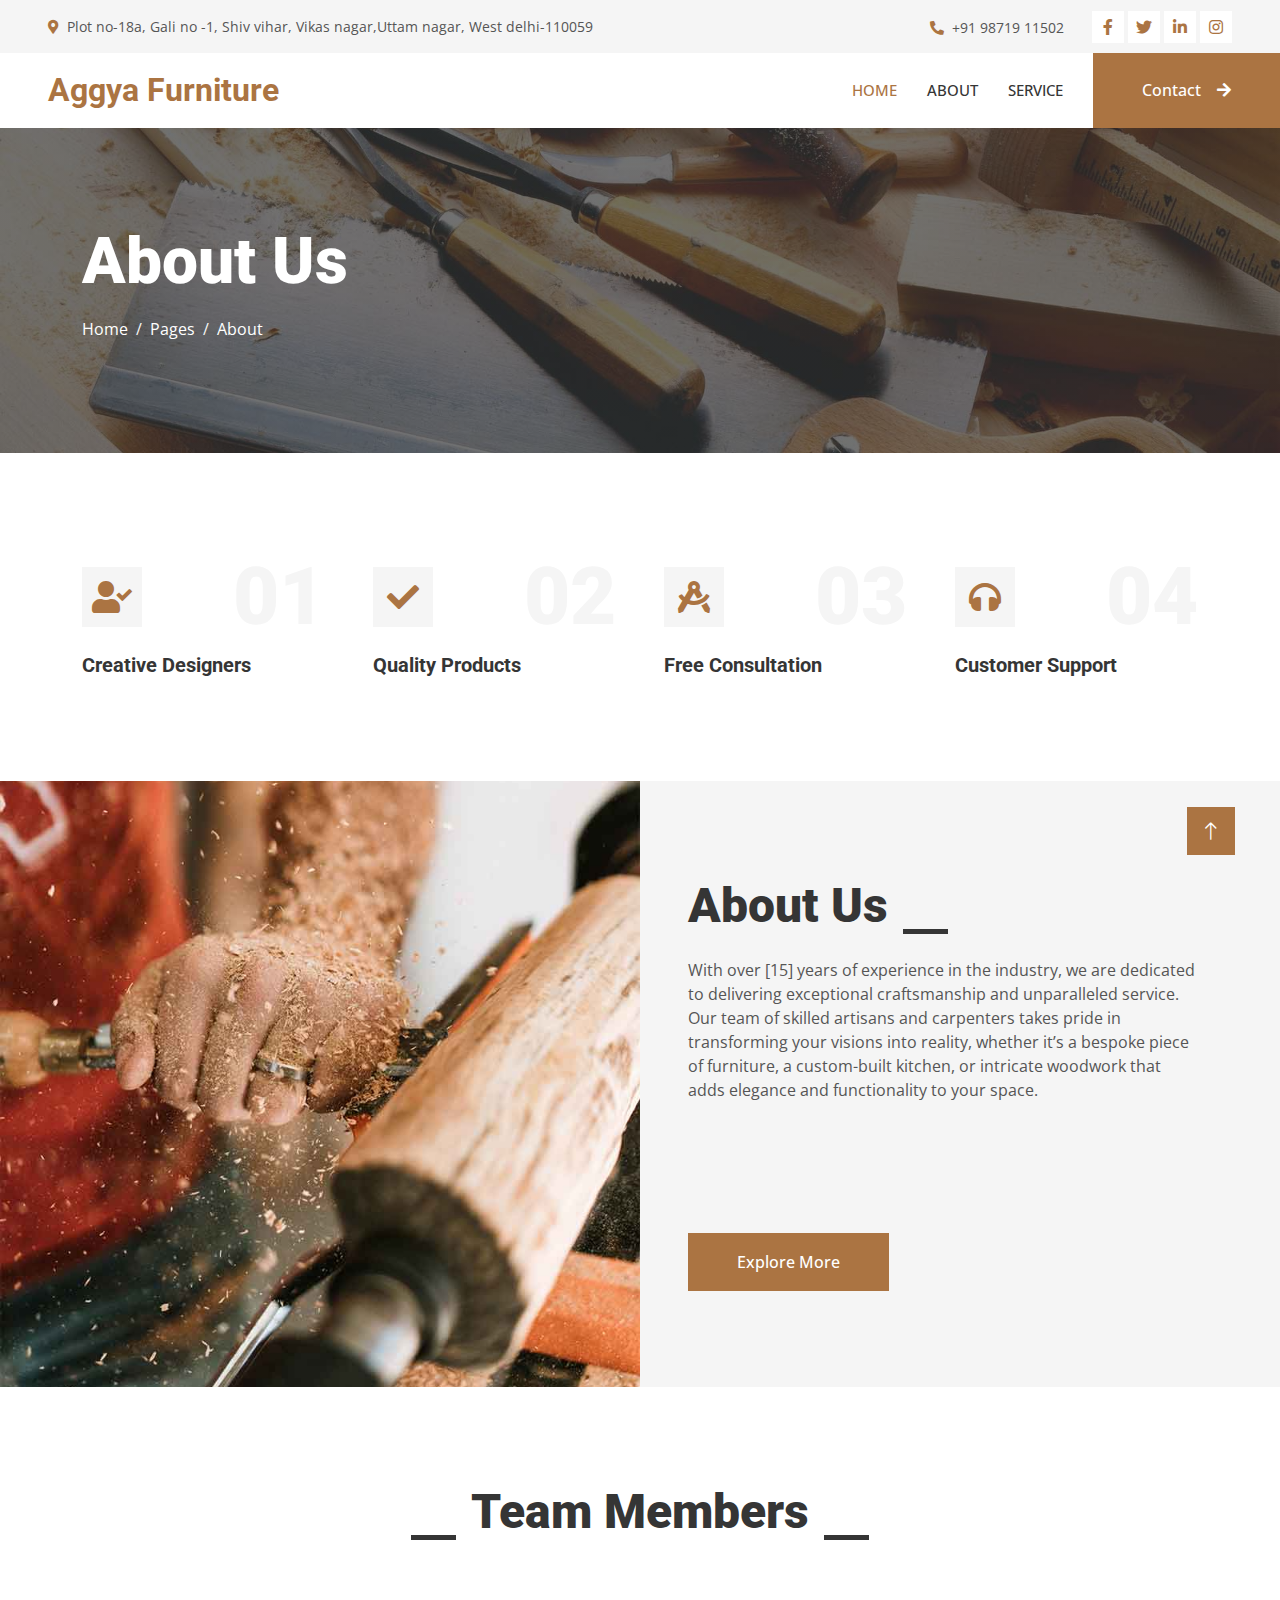
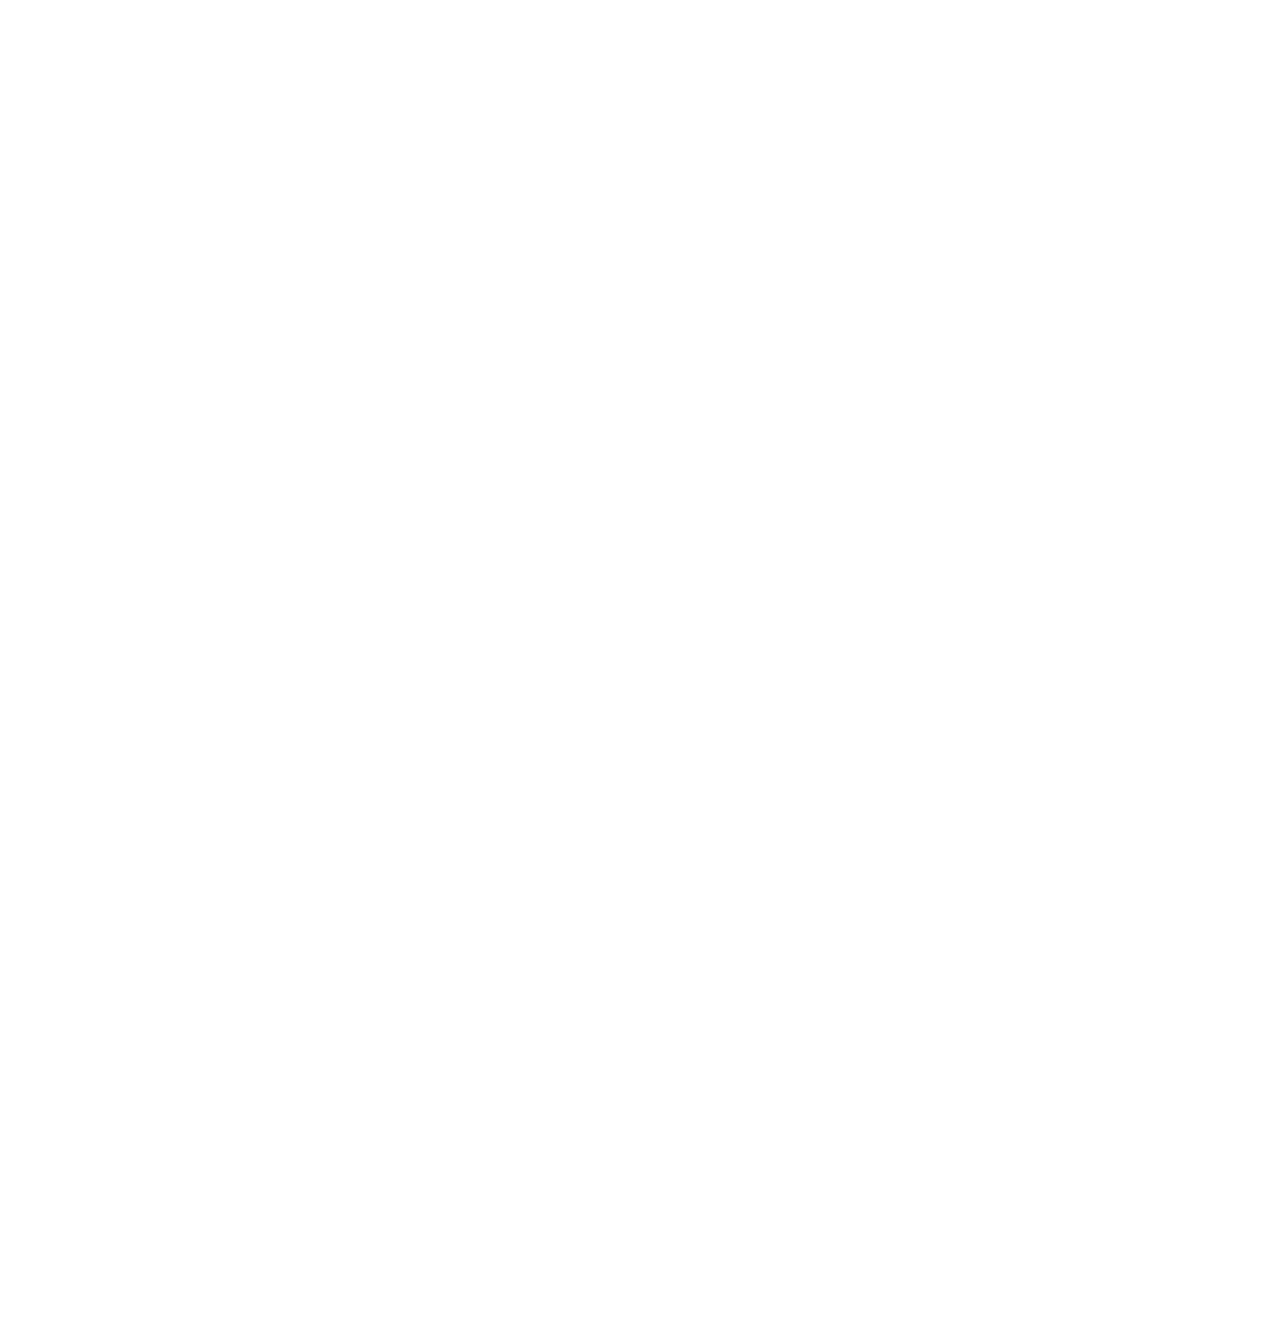
==== commit 6220f76e: "msg" ====
--- a/about.html
+++ b/about.html
@@ -48,10 +48,10 @@
             <div class="col-lg-7 px-5 text-start">
                 <div class="h-100 d-inline-flex align-items-center py-3 me-4">
                     <small class="fa fa-map-marker-alt text-primary me-2"></small>
-                    <small>18-A, Gali No1</small>
+                    <small>Plot no-18a, Gali no -1, Shiv vihar, Vikas nagar</small>
                
                    
-                    <small>   ,Shivbhir Bikash Bazar, New Delhi 110059</small>
+                    <small>   ,Uttam nagar, West delhi-110059</small>
                 </div>
             </div>
             <div class="col-lg-5 px-5 text-end">
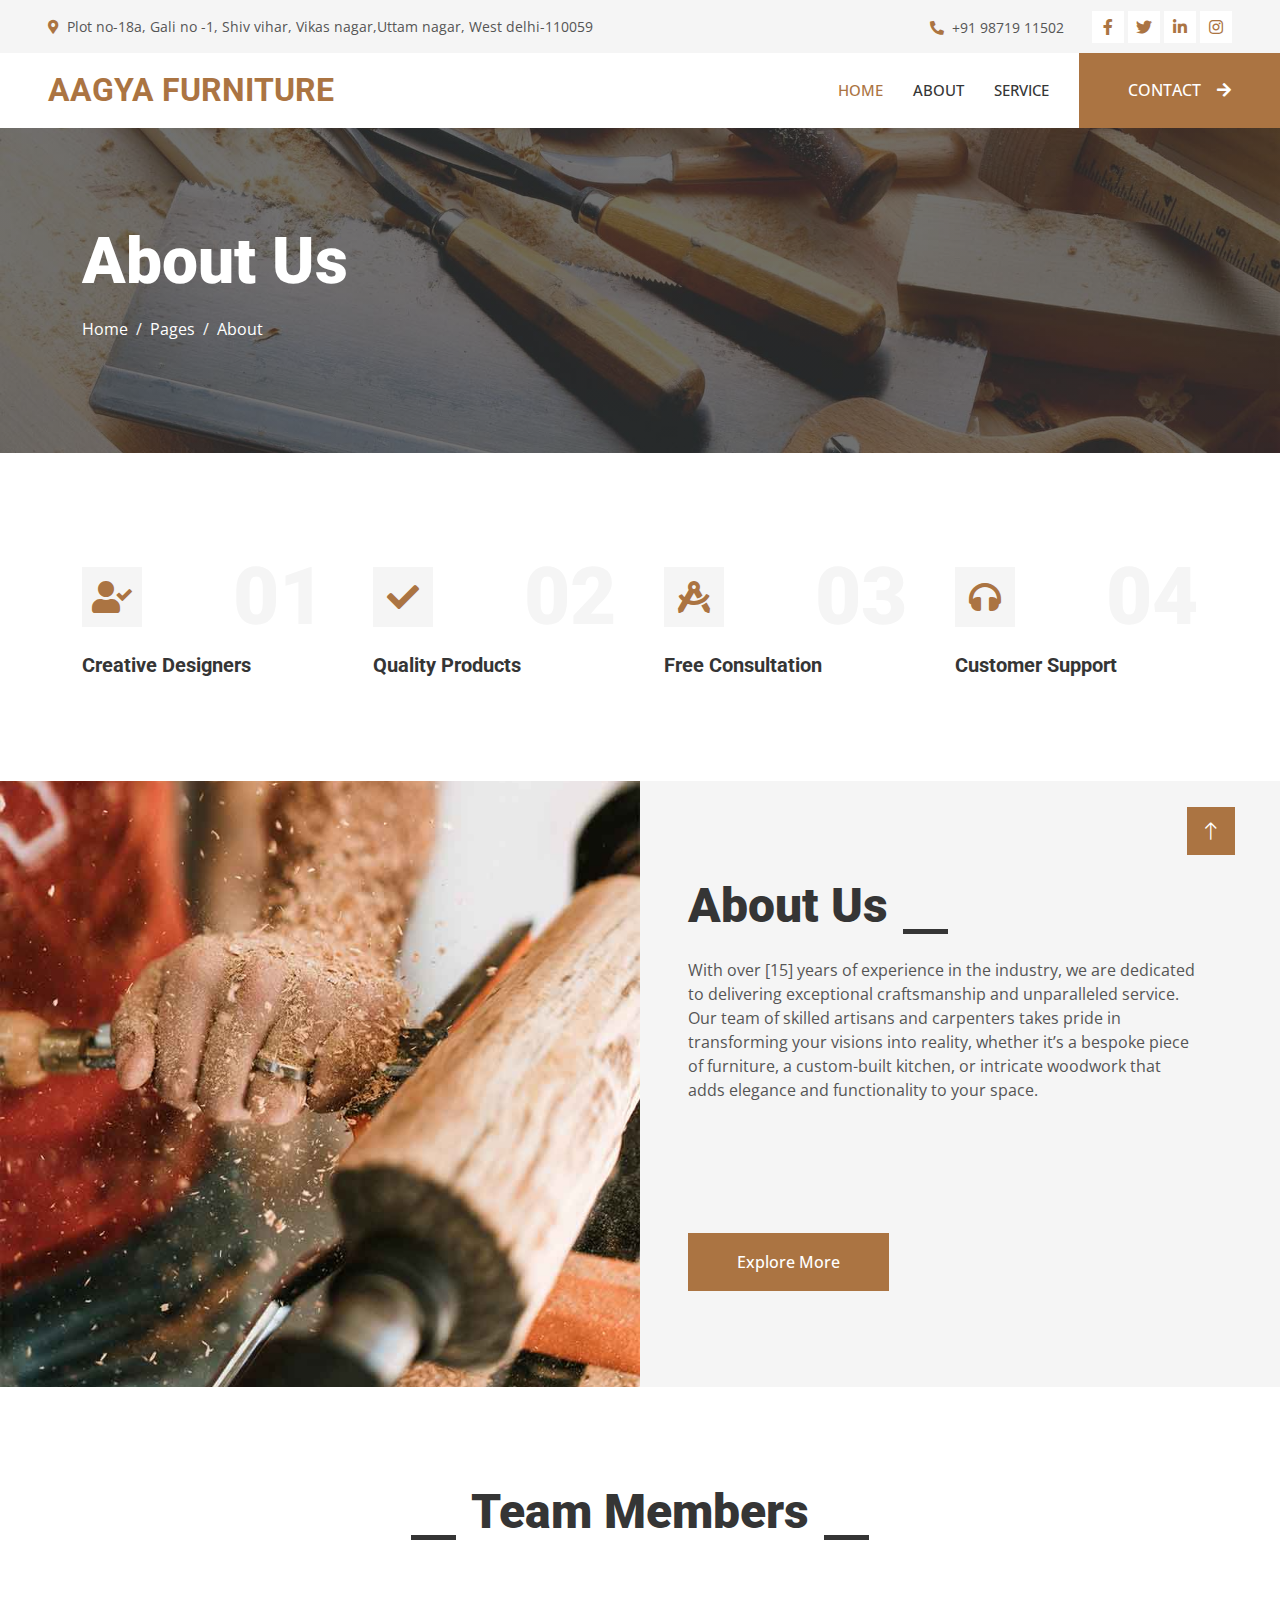
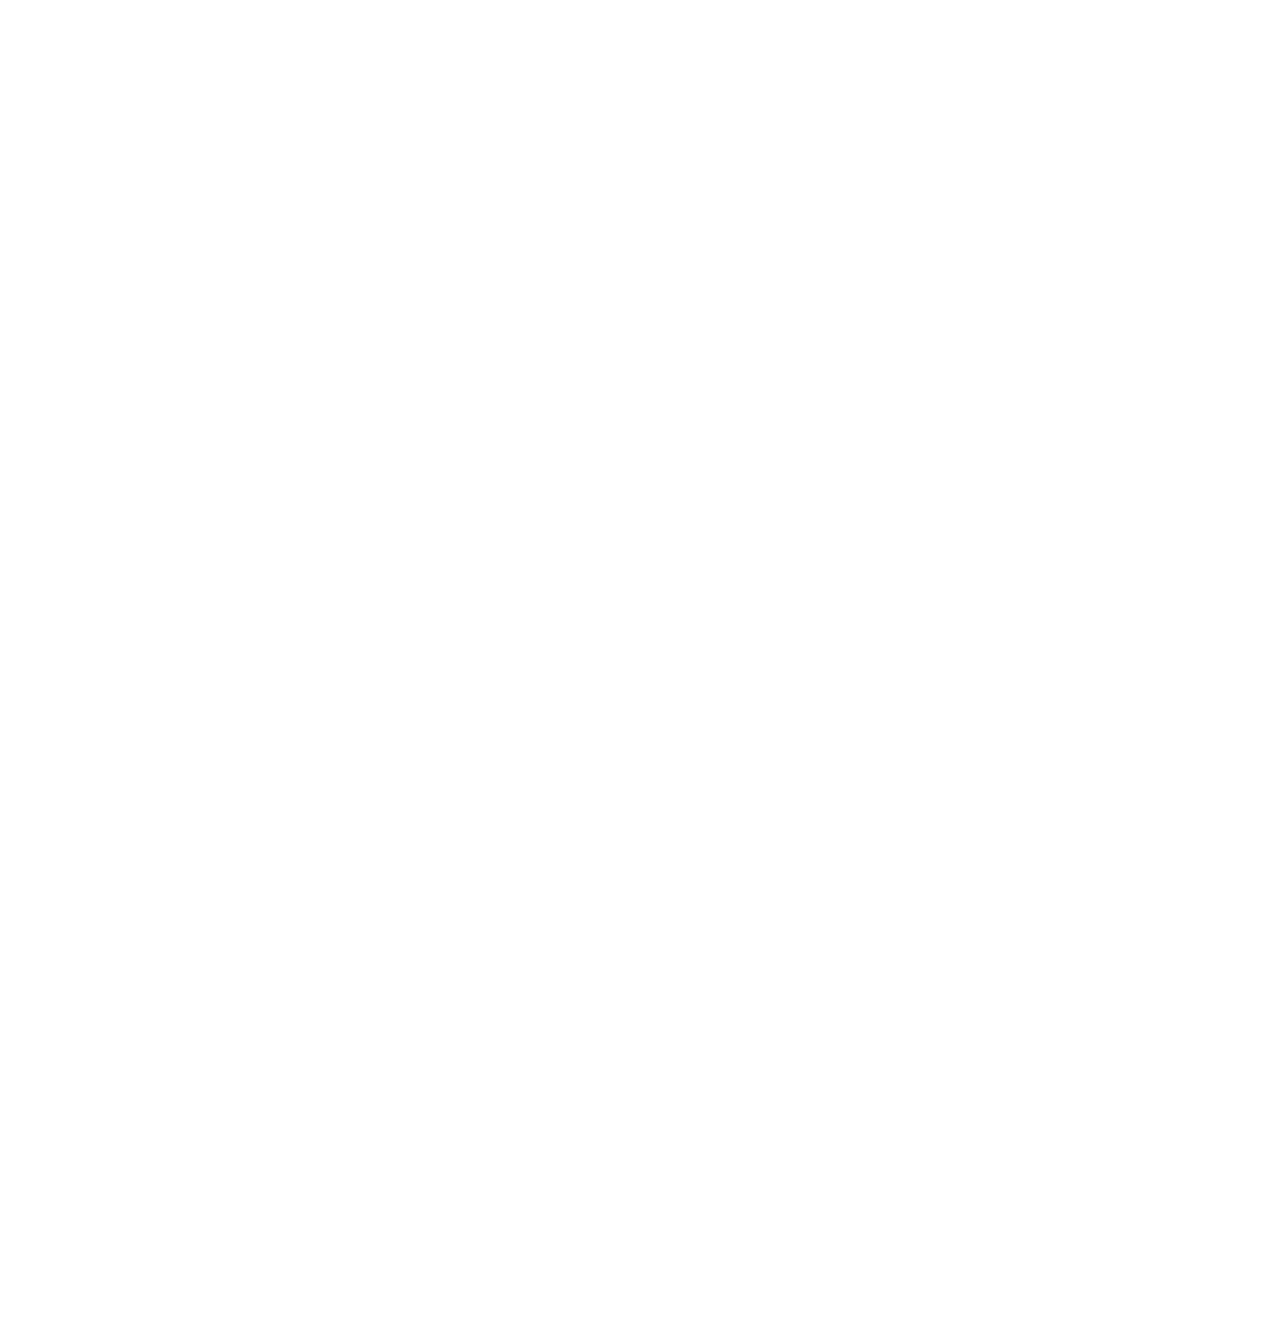
==== commit 20591f4d: "msg" ====
--- a/about.html
+++ b/about.html
@@ -74,7 +74,7 @@
     <!-- Navbar Start -->
     <nav class="navbar navbar-expand-lg bg-white navbar-light sticky-top p-0">
         <a href="index.html" class="navbar-brand d-flex align-items-center px-4 px-lg-5">
-            <h2 class="m-0 text-primary">Aggya Furniture</h2>
+            <h2 class="m-0 text-primary">AAGYA FURNITURE</h2>
         </a>
         <button type="button" class="navbar-toggler me-4" data-bs-toggle="collapse" data-bs-target="#navbarCollapse">
             <span class="navbar-toggler-icon"></span>
@@ -96,7 +96,7 @@
                     </div> -->
                 </div>
             </div>
-            <a href="contact.html" class="btn btn-primary py-4 px-lg-5 d-none d-lg-block">Contact<i class="fa fa-arrow-right ms-3"></i></a>
+            <a href="contact.html" class="btn btn-primary py-4 px-lg-5 d-none d-lg-block">CONTACT<i class="fa fa-arrow-right ms-3"></i></a>
         </div>
     </nav>
     <!-- Navbar End -->
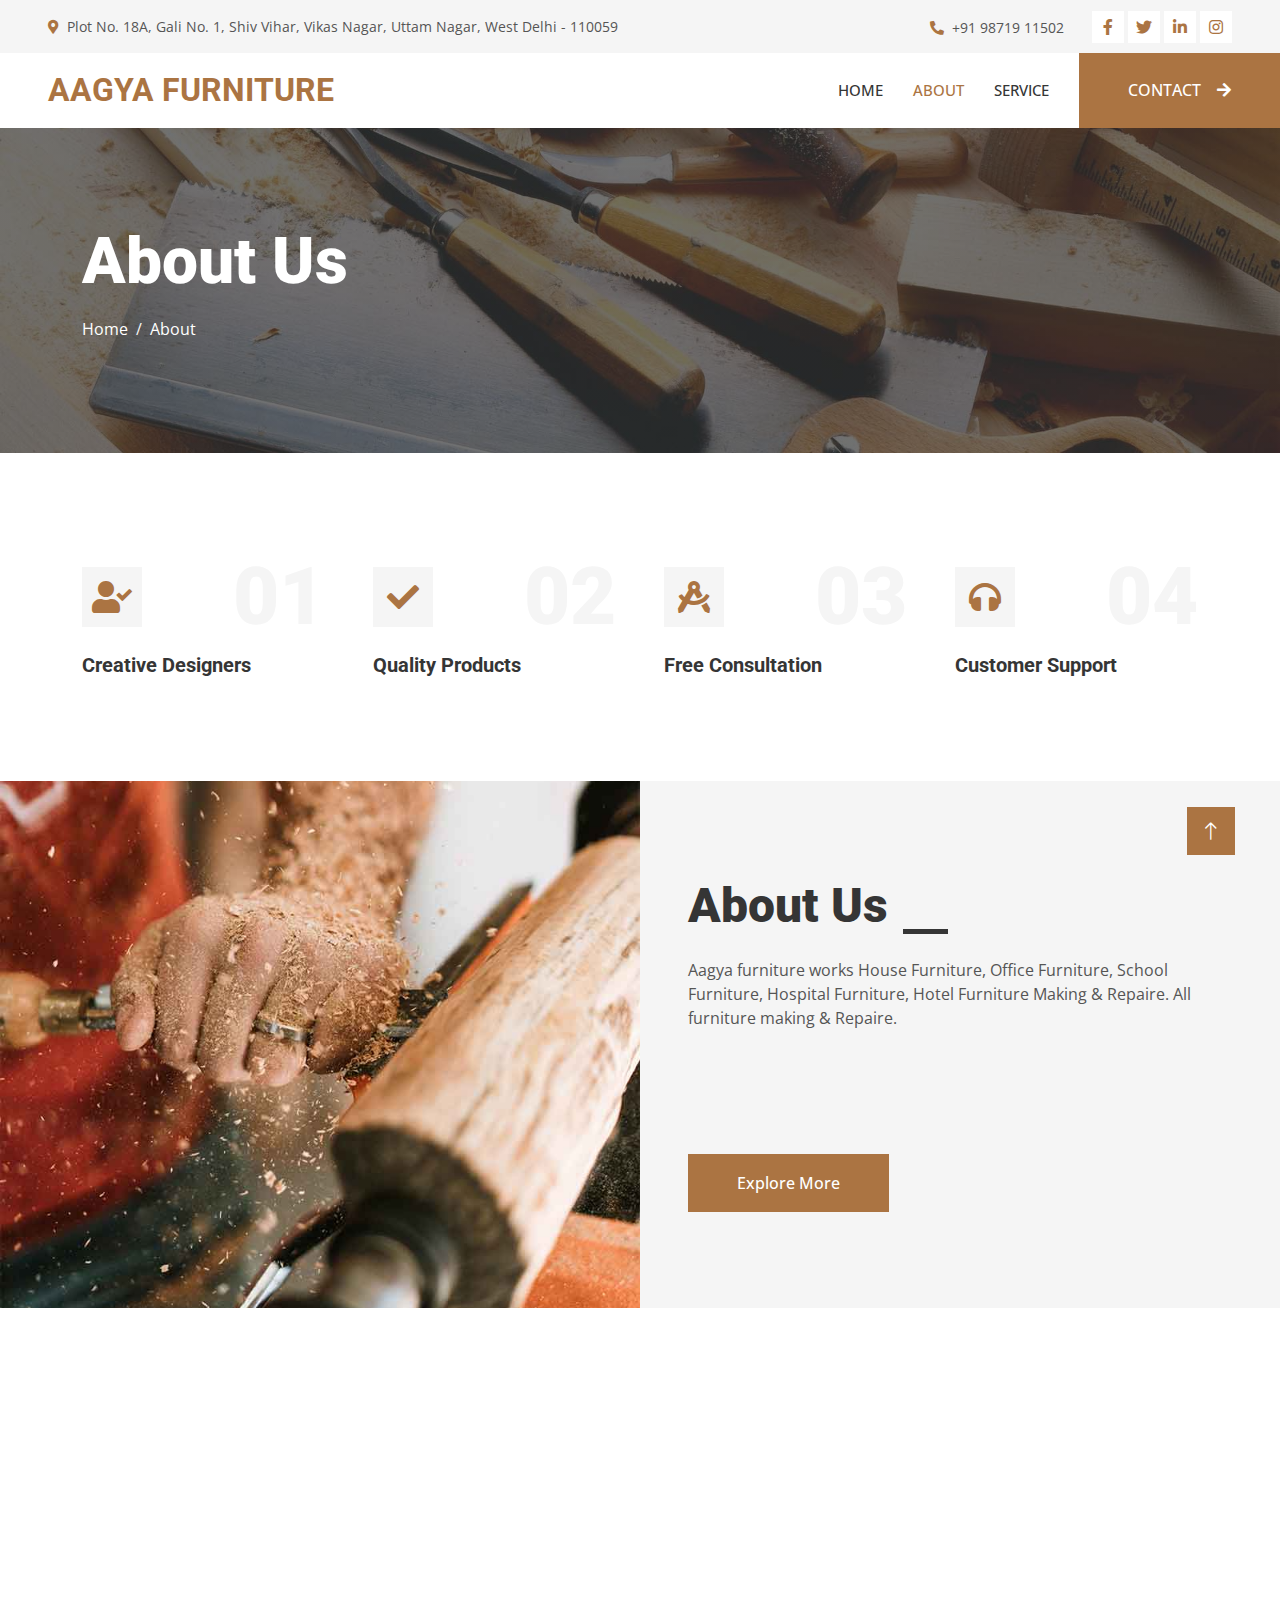
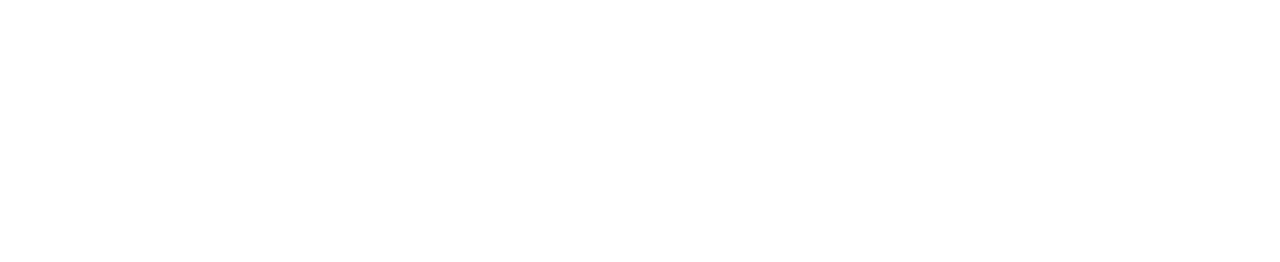
==== commit e95e4dc2: "msg" ====
--- a/about.html
+++ b/about.html
@@ -3,7 +3,7 @@
 
 <head>
     <meta charset="utf-8">
-    <title>Woody - Carpenter Website Template</title>
+    <title>AAGYA FURNITURE</title>
     <meta content="width=device-width, initial-scale=1.0" name="viewport">
     <meta content="" name="keywords">
     <meta content="" name="description">
@@ -14,7 +14,9 @@
     <!-- Google Web Fonts -->
     <link rel="preconnect" href="https://fonts.googleapis.com">
     <link rel="preconnect" href="https://fonts.gstatic.com" crossorigin>
-    <link href="https://fonts.googleapis.com/css2?family=Open+Sans:wght@400;500&family=Roboto:wght@500;700;900&display=swap" rel="stylesheet"> 
+    <link
+        href="https://fonts.googleapis.com/css2?family=Open+Sans:wght@400;500&family=Roboto:wght@500;700;900&display=swap"
+        rel="stylesheet">
 
     <!-- Icon Font Stylesheet -->
     <link href="https://cdnjs.cloudflare.com/ajax/libs/font-awesome/5.10.0/css/all.min.css" rel="stylesheet">
@@ -34,24 +36,20 @@
 
 <body>
     <!-- Spinner Start -->
-    <div id="spinner" class="show bg-white position-fixed translate-middle w-100 vh-100 top-50 start-50 d-flex align-items-center justify-content-center">
+    <div id="spinner"
+        class="show bg-white position-fixed translate-middle w-100 vh-100 top-50 start-50 d-flex align-items-center justify-content-center">
         <div class="spinner-grow text-primary" style="width: 3rem; height: 3rem;" role="status">
             <span class="sr-only">Loading...</span>
         </div>
     </div>
     <!-- Spinner End -->
-
-
     <!-- Topbar Start -->
     <div class="container-fluid bg-light p-0">
         <div class="row gx-0 d-none d-lg-flex">
             <div class="col-lg-7 px-5 text-start">
                 <div class="h-100 d-inline-flex align-items-center py-3 me-4">
                     <small class="fa fa-map-marker-alt text-primary me-2"></small>
-                    <small>Plot no-18a, Gali no -1, Shiv vihar, Vikas nagar</small>
-               
-                   
-                    <small>   ,Uttam nagar, West delhi-110059</small>
+                    <small>Plot No. 18A, Gali No. 1, Shiv Vihar, Vikas Nagar, Uttam Nagar, West Delhi - 110059</small>
                 </div>
             </div>
             <div class="col-lg-5 px-5 text-end">
@@ -60,9 +58,11 @@
                     <small>+91 98719 11502</small>
                 </div>
                 <div class="h-100 d-inline-flex align-items-center">
-                    <a class="btn btn-sm-square bg-white text-primary me-1" href=""><i class="fab fa-facebook-f"></i></a>
+                    <a class="btn btn-sm-square bg-white text-primary me-1" href=""><i
+                            class="fab fa-facebook-f"></i></a>
                     <a class="btn btn-sm-square bg-white text-primary me-1" href=""><i class="fab fa-twitter"></i></a>
-                    <a class="btn btn-sm-square bg-white text-primary me-1" href=""><i class="fab fa-linkedin-in"></i></a>
+                    <a class="btn btn-sm-square bg-white text-primary me-1" href=""><i
+                            class="fab fa-linkedin-in"></i></a>
                     <a class="btn btn-sm-square bg-white text-primary me-0" href=""><i class="fab fa-instagram"></i></a>
                 </div>
             </div>
@@ -81,10 +81,10 @@
         </button>
         <div class="collapse navbar-collapse" id="navbarCollapse">
             <div class="navbar-nav ms-auto p-4 p-lg-0">
-                <a href="index.html" class="nav-item nav-link active">Home</a>
-                <a href="about.html" class="nav-item nav-link">About</a>
+                <a href="index.html" class="nav-item nav-link">Home</a>
+                <a href="about.html" class="nav-item nav-link active">About</a>
                 <a href="service.html" class="nav-item nav-link">Service</a>
-                
+
                 <!-- <div class="nav-item dropdown">
                     <a href="#" class="nav-link dropdown-toggle" data-bs-toggle="dropdown">Pages</a>
                     <div class="dropdown-menu fade-up m-0">
@@ -94,9 +94,10 @@
                         <a href="testimonial.html" class="dropdown-item">Testimonial</a>
                         <a href="404.html" class="dropdown-item">404 Page</a>
                     </div> -->
-                </div>
-            </div>
-            <a href="contact.html" class="btn btn-primary py-4 px-lg-5 d-none d-lg-block">CONTACT<i class="fa fa-arrow-right ms-3"></i></a>
+            </div>
+        </div>
+        <a href="contact.html" class="btn btn-primary py-4 px-lg-5 d-none d-lg-block">CONTACT<i
+                class="fa fa-arrow-right ms-3"></i></a>
         </div>
     </nav>
     <!-- Navbar End -->
@@ -108,8 +109,7 @@
             <h1 class="display-3 text-white mb-3 animated slideInDown">About Us</h1>
             <nav aria-label="breadcrumb animated slideInDown">
                 <ol class="breadcrumb">
-                    <li class="breadcrumb-item"><a class="text-white" href="#">Home</a></li>
-                    <li class="breadcrumb-item"><a class="text-white" href="#">Pages</a></li>
+                    <li class="breadcrumb-item"><a class="text-white" href="index.html">Home</a></li>
                     <li class="breadcrumb-item text-white active" aria-current="page">About</li>
                 </ol>
             </nav>
@@ -171,7 +171,8 @@
             <div class="row g-0 mx-lg-0">
                 <div class="col-lg-6 ps-lg-0" style="min-height: 400px;">
                     <div class="position-relative h-100">
-                        <img class="position-absolute img-fluid w-100 h-100" src="img/about.jpg" style="object-fit: cover;" alt="">
+                        <img class="position-absolute img-fluid w-100 h-100" src="img/about.jpg"
+                            style="object-fit: cover;" alt="">
                     </div>
                 </div>
                 <div class="col-lg-6 about-text py-5 wow fadeIn" data-wow-delay="0.5s">
@@ -179,32 +180,35 @@
                         <div class="section-title text-start">
                             <h1 class="display-5 mb-4">About Us</h1>
                         </div>
-                        <p class="mb-4 pb-2">With over [15] years of experience in the industry, we are dedicated to delivering exceptional craftsmanship and unparalleled service. Our team of skilled artisans and carpenters takes pride in transforming your visions into reality, whether it’s a bespoke piece of furniture, a custom-built kitchen, or intricate woodwork that adds elegance and functionality to your space.</p>
+                        <p class="mb-4 pb-2">Aagya furniture works
+                            House Furniture, Office Furniture, School Furniture, Hospital Furniture, Hotel Furniture Making & Repaire. All furniture making & Repaire.</p>
                         <div class="row g-4 mb-4 pb-2">
                             <div class="col-sm-6 wow fadeIn" data-wow-delay="0.1s">
                                 <div class="d-flex align-items-center">
-                                    <div class="d-flex flex-shrink-0 align-items-center justify-content-center bg-white" style="width: 60px; height: 60px;">
+                                    <div class="d-flex flex-shrink-0 align-items-center justify-content-center bg-white"
+                                        style="width: 60px; height: 60px;">
                                         <i class="fa fa-users fa-2x text-primary"></i>
                                     </div>
-                                    <div class="ms-3">
+                                    <!-- <div class="ms-3">
                                         <h2 class="text-primary mb-1" data-toggle="counter-up">1234</h2>
                                         <p class="fw-medium mb-0">Happy Clients</p>
-                                    </div>
+                                    </div> -->
                                 </div>
                             </div>
                             <div class="col-sm-6 wow fadeIn" data-wow-delay="0.3s">
                                 <div class="d-flex align-items-center">
-                                    <div class="d-flex flex-shrink-0 align-items-center justify-content-center bg-white" style="width: 60px; height: 60px;">
+                                    <div class="d-flex flex-shrink-0 align-items-center justify-content-center bg-white"
+                                        style="width: 60px; height: 60px;">
                                         <i class="fa fa-check fa-2x text-primary"></i>
                                     </div>
-                                    <div class="ms-3">
+                                    <!-- <div class="ms-3">
                                         <h2 class="text-primary mb-1" data-toggle="counter-up">1234</h2>
                                         <p class="fw-medium mb-0">Projects Done</p>
-                                    </div>
+                                    </div> -->
                                 </div>
                             </div>
                         </div>
-                        <a href="" class="btn btn-primary py-3 px-5">Explore More</a>
+                        <a href="about.html" class="btn btn-primary py-3 px-5">Explore More</a>
                     </div>
                 </div>
             </div>
@@ -214,7 +218,7 @@
 
 
     <!-- Team Start -->
-    <div class="container-xxl py-5">
+    <!-- <div class="container-xxl py-5">
         <div class="container">
             <div class="section-title text-center">
                 <h1 class="display-5 mb-5">Team Members</h1>
@@ -286,19 +290,20 @@
                 </div>
             </div>
         </div>
-    </div>
+    </div> -->
     <!-- Team End -->
         
 
-    <!-- Footer Start -->
     <div class="container-fluid bg-dark text-light footer mt-5 pt-5 wow fadeIn" data-wow-delay="0.1s">
         <div class="container py-5">
             <div class="row g-5">
                 <div class="col-lg-3 col-md-6">
                     <h4 class="text-light mb-4">Address</h4>
-                    <p class="mb-2"><i class="fa fa-map-marker-alt me-3"></i>123 Street, New York, USA</p>
-                    <p class="mb-2"><i class="fa fa-phone-alt me-3"></i>+012 345 67890</p>
-                    <p class="mb-2"><i class="fa fa-envelope me-3"></i>info@example.com</p>
+                    <p class="mb-2"><i class="fa fa-map-marker-alt me-3"></i> PLOT NO-18A, GALI NO -1, SHIV VIHAR, VIKAS
+                        NAGAR, UTTAM NAGAR, WEST DELHI-110059</p>
+                    <p class="mb-2"><i class="fa fa-phone-alt me-3"></i>+91 98719 11502
+                    </p>
+                    <p class="mb-2"><i class="fa fa-envelope me-3"></i>lakshmansharma7198@gmail.com</p>
                     <div class="d-flex pt-2">
                         <a class="btn btn-outline-light btn-social" href=""><i class="fab fa-twitter"></i></a>
                         <a class="btn btn-outline-light btn-social" href=""><i class="fab fa-facebook-f"></i></a>
@@ -308,26 +313,28 @@
                 </div>
                 <div class="col-lg-3 col-md-6">
                     <h4 class="text-light mb-4">Services</h4>
-                    <a class="btn btn-link" href="">General Carpentry</a>
-                    <a class="btn btn-link" href="">Furniture Remodeling</a>
-                    <a class="btn btn-link" href="">Wooden Floor</a>
-                    <a class="btn btn-link" href="">Wooden Furniture</a>
-                    <a class="btn btn-link" href="">Custom Carpentry</a>
+                    <a class="btn btn-link" href="">Home Furniture</a>
+                    <a class="btn btn-link" href="">Office Furniture</a>
+                    <a class="btn btn-link" href="">School Furniture</a>
+                    <a class="btn btn-link" href="">Hospital Furniture</a>
+                    <a class="btn btn-link" href="">Hotel Furniture</a>
+                    <a class="btn btn-link" href="">Other Furniture</a>
                 </div>
                 <div class="col-lg-3 col-md-6">
                     <h4 class="text-light mb-4">Quick Links</h4>
-                    <a class="btn btn-link" href="">About Us</a>
-                    <a class="btn btn-link" href="">Contact Us</a>
-                    <a class="btn btn-link" href="">Our Services</a>
-                    <a class="btn btn-link" href="">Terms & Condition</a>
-                    <a class="btn btn-link" href="">Support</a>
+                    <a class="btn btn-link" href="about.html">About Us</a>
+                    <a class="btn btn-link" href="contact.html">Contact </a>
+                    <a class="btn btn-link" href="service.html">Services</a>
+                    <!-- <a class="btn btn-link" href="">Terms & Condition</a>
+                    <a class="btn btn-link" href="">Support</a> -->
                 </div>
                 <div class="col-lg-3 col-md-6">
                     <h4 class="text-light mb-4">Newsletter</h4>
-                    <p>Dolor amet sit justo amet elitr clita ipsum elitr est.</p>
+                    <p></p>
                     <div class="position-relative mx-auto" style="max-width: 400px;">
                         <input class="form-control border-0 w-100 py-3 ps-4 pe-5" type="text" placeholder="Your email">
-                        <button type="button" class="btn btn-primary py-2 position-absolute top-0 end-0 mt-2 me-2">SignUp</button>
+                        <button type="button"
+                            class="btn btn-primary py-2 position-absolute top-0 end-0 mt-2 me-2">SignUp</button>
                     </div>
                 </div>
             </div>
@@ -336,71 +343,16 @@
             <div class="copyright">
                 <div class="row">
                     <div class="col-md-6 text-center text-md-start mb-3 mb-md-0">
-                        &copy; <a class="border-bottom" href="#">Your Site Name</a>, All Right Reserved.
+                        &copy; <a class="border-bottom" href="index.html">Aagya Furniture</a>, All Right Reserved.
                     </div>
                     <div class="col-md-6 text-center text-md-end">
                         <!--/*** This template is free as long as you keep the footer author’s credit link/attribution link/backlink. If you'd like to use the template without the footer author’s credit link/attribution link/backlink, you can purchase the Credit Removal License from "https://htmlcodex.com/credit-removal". Thank you for your support. ***/-->
-                        Designed By <a class="border-bottom" href="https://htmlcodex.com">HTML Codex</a>
-                    </div>
-                </div>
-            </div>
-        </div>
-    </div>  <div class="container-fluid bg-dark text-light footer mt-5 pt-5 wow fadeIn" data-wow-delay="0.1s">
-        <div class="container py-5">
-            <div class="row g-5">
-                <div class="col-lg-3 col-md-6">
-                    <h4 class="text-light mb-4">Address</h4>
-                    <p class="mb-2"><i class="fa fa-map-marker-alt me-3"></i>123 Street, New York, USA</p>
-                    <p class="mb-2"><i class="fa fa-phone-alt me-3"></i>+012 345 67890</p>
-                    <p class="mb-2"><i class="fa fa-envelope me-3"></i>info@example.com</p>
-                    <div class="d-flex pt-2">
-                        <a class="btn btn-outline-light btn-social" href=""><i class="fab fa-twitter"></i></a>
-                        <a class="btn btn-outline-light btn-social" href=""><i class="fab fa-facebook-f"></i></a>
-                        <a class="btn btn-outline-light btn-social" href=""><i class="fab fa-youtube"></i></a>
-                        <a class="btn btn-outline-light btn-social" href=""><i class="fab fa-linkedin-in"></i></a>
-                    </div>
-                </div>
-                <div class="col-lg-3 col-md-6">
-                    <h4 class="text-light mb-4">Services</h4>
-                    <a class="btn btn-link" href="">General Carpentry</a>
-                    <a class="btn btn-link" href="">Furniture Remodeling</a>
-                    <a class="btn btn-link" href="">Wooden Floor</a>
-                    <a class="btn btn-link" href="">Wooden Furniture</a>
-                    <a class="btn btn-link" href="">Custom Carpentry</a>
-                </div>
-                <div class="col-lg-3 col-md-6">
-                    <h4 class="text-light mb-4">Quick Links</h4>
-                    <a class="btn btn-link" href="">About Us</a>
-                    <a class="btn btn-link" href="">Contact Us</a>
-                    <a class="btn btn-link" href="">Our Services</a>
-                    <a class="btn btn-link" href="">Terms & Condition</a>
-                    <a class="btn btn-link" href="">Support</a>
-                </div>
-                <div class="col-lg-3 col-md-6">
-                    <h4 class="text-light mb-4">Newsletter</h4>
-                    <p>Dolor amet sit justo amet elitr clita ipsum elitr est.</p>
-                    <div class="position-relative mx-auto" style="max-width: 400px;">
-                        <input class="form-control border-0 w-100 py-3 ps-4 pe-5" type="text" placeholder="Your email">
-                        <button type="button" class="btn btn-primary py-2 position-absolute top-0 end-0 mt-2 me-2">SignUp</button>
-                    </div>
-                </div>
-            </div>
-        </div>
-        <div class="container">
-            <div class="copyright">
-                <div class="row">
-                    <div class="col-md-6 text-center text-md-start mb-3 mb-md-0">
-                        &copy; <a class="border-bottom" href="#">Your Site Name</a>, All Right Reserved.
-                    </div>
-                    <div class="col-md-6 text-center text-md-end">
-                        <!--/*** This template is free as long as you keep the footer author’s credit link/attribution link/backlink. If you'd like to use the template without the footer author’s credit link/attribution link/backlink, you can purchase the Credit Removal License from "https://htmlcodex.com/credit-removal". Thank you for your support. ***/-->
-                        Designed By <a class="border-bottom" href="https://htmlcodex.com">HTML Codex</a>
-                    </div>
-                </div>
-            </div>
-        </div>
-    </div>
-    <!-- Footer End -->
+                        Designed By <a class="border-bottom" href="https://royinformatics.com">Roy Informatics Pvt. Ltd.</a>
+                    </div>
+                </div>
+            </div>
+        </div>
+    </div>
 
 
     <!-- Back to Top -->
--- a/css/style.css
+++ b/css/style.css
@@ -620,4 +620,5 @@
 
 .footer .copyright a:hover {
     color: var(--primary);
-}+}
+
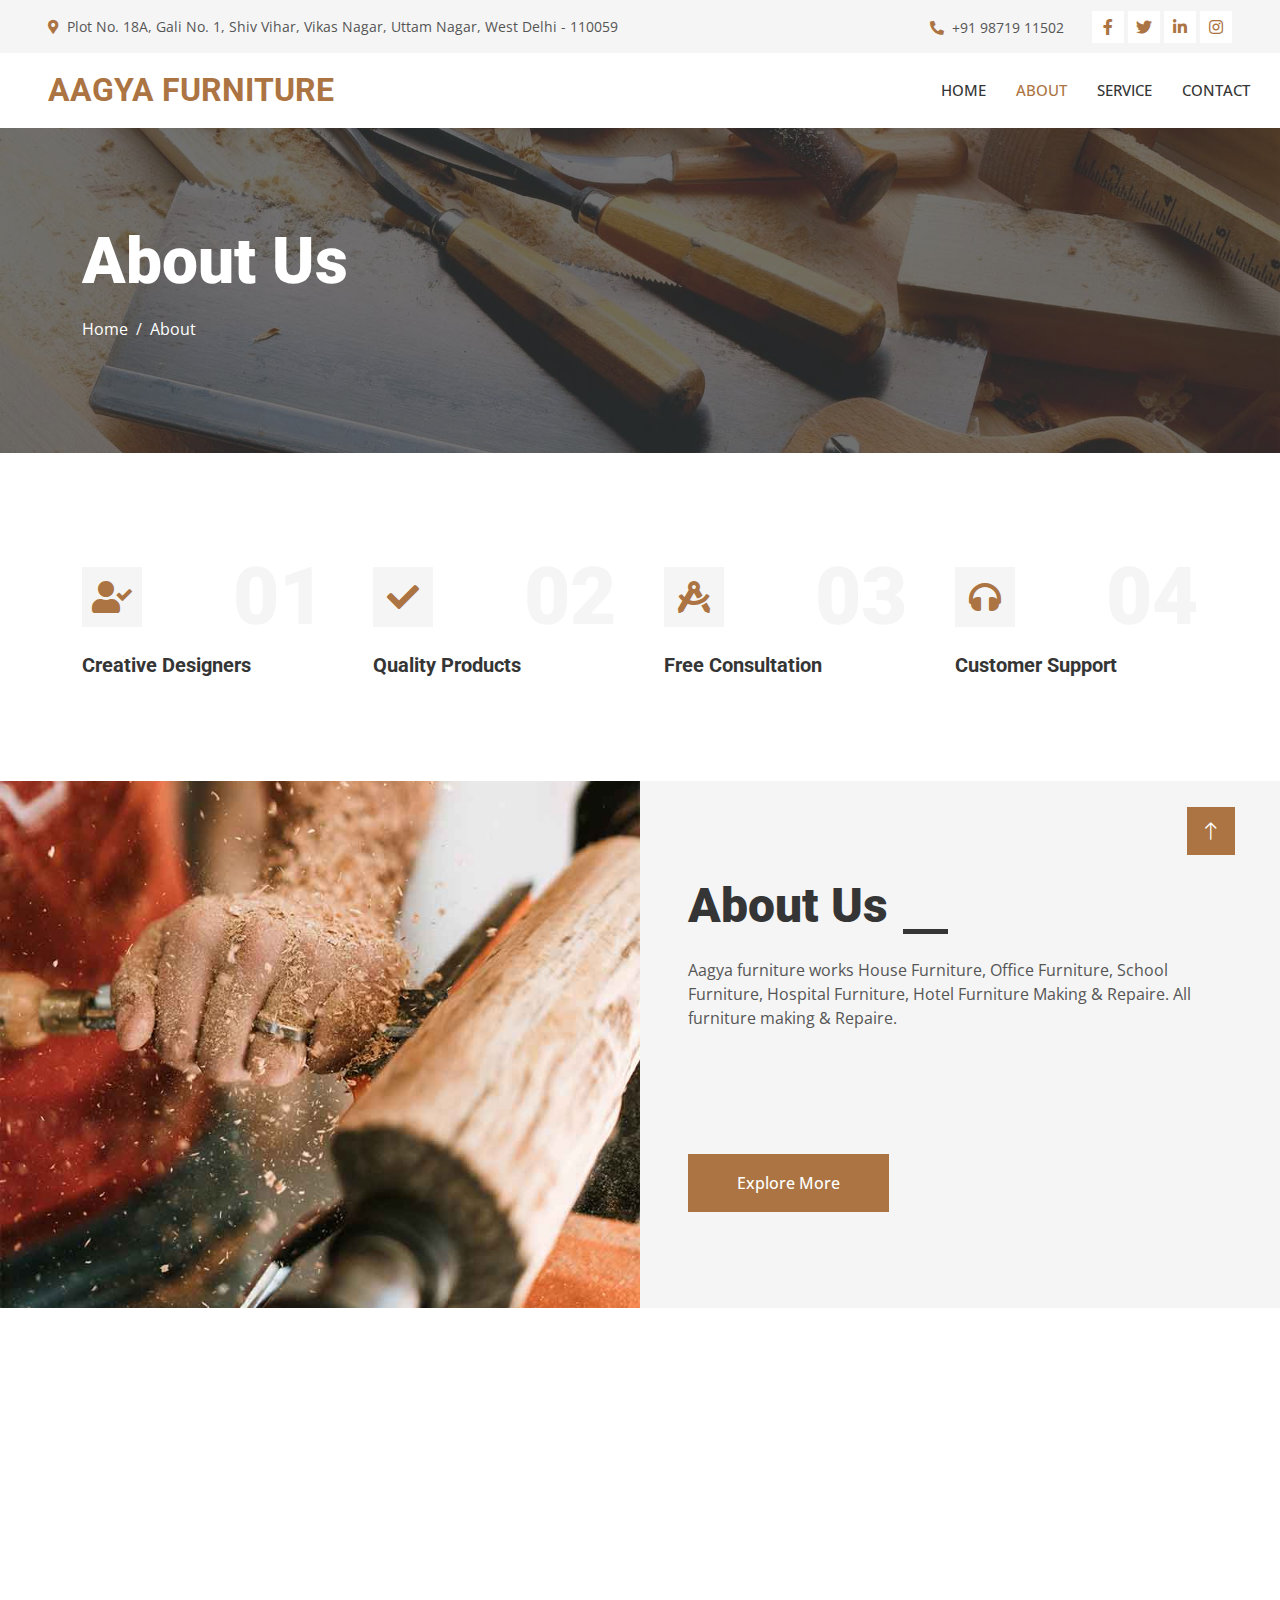
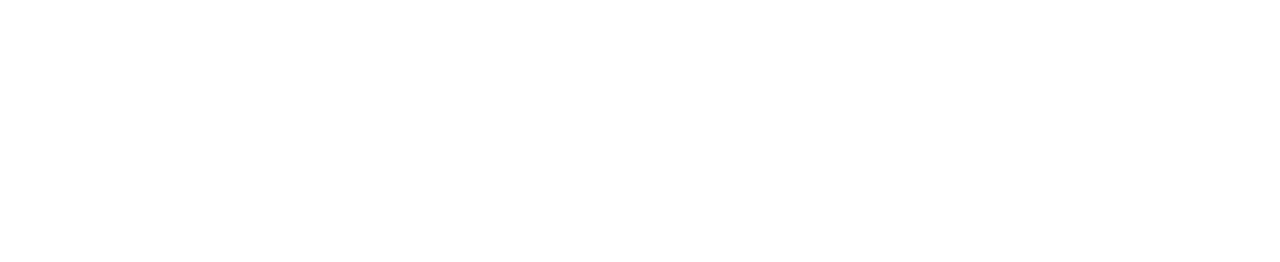
==== commit 041a40af: "msg" ====
--- a/about.html
+++ b/about.html
@@ -84,7 +84,7 @@
                 <a href="index.html" class="nav-item nav-link">Home</a>
                 <a href="about.html" class="nav-item nav-link active">About</a>
                 <a href="service.html" class="nav-item nav-link">Service</a>
-
+                <a href="contact.html" class="nav-item nav-link">Contact</a>
                 <!-- <div class="nav-item dropdown">
                     <a href="#" class="nav-link dropdown-toggle" data-bs-toggle="dropdown">Pages</a>
                     <div class="dropdown-menu fade-up m-0">
@@ -96,8 +96,6 @@
                     </div> -->
             </div>
         </div>
-        <a href="contact.html" class="btn btn-primary py-4 px-lg-5 d-none d-lg-block">CONTACT<i
-                class="fa fa-arrow-right ms-3"></i></a>
         </div>
     </nav>
     <!-- Navbar End -->
--- a/css/style.css
+++ b/css/style.css
@@ -621,4 +621,30 @@
 .footer .copyright a:hover {
     color: var(--primary);
 }
-
+.sticky-buttons {
+    position: fixed;
+    left: 0;
+    bottom: 0;
+    display: flex;
+    flex-direction: column;
+    align-items: center;
+    border-radius: 50%;
+    z-index: 999999;
+}
+.sticky-buttons a {
+    display: block;
+    margin: 10px;
+    padding: 10px;
+    color: white;
+    text-align: center;
+    text-decoration: none;
+    width: 48px;
+    height: 48px;
+    border-radius: 50%;
+}
+.sticky-buttons a.whatsapp {
+    background-color: #25D366;
+}
+.sticky-buttons a.call {
+    background-color: #34b7f1;
+}
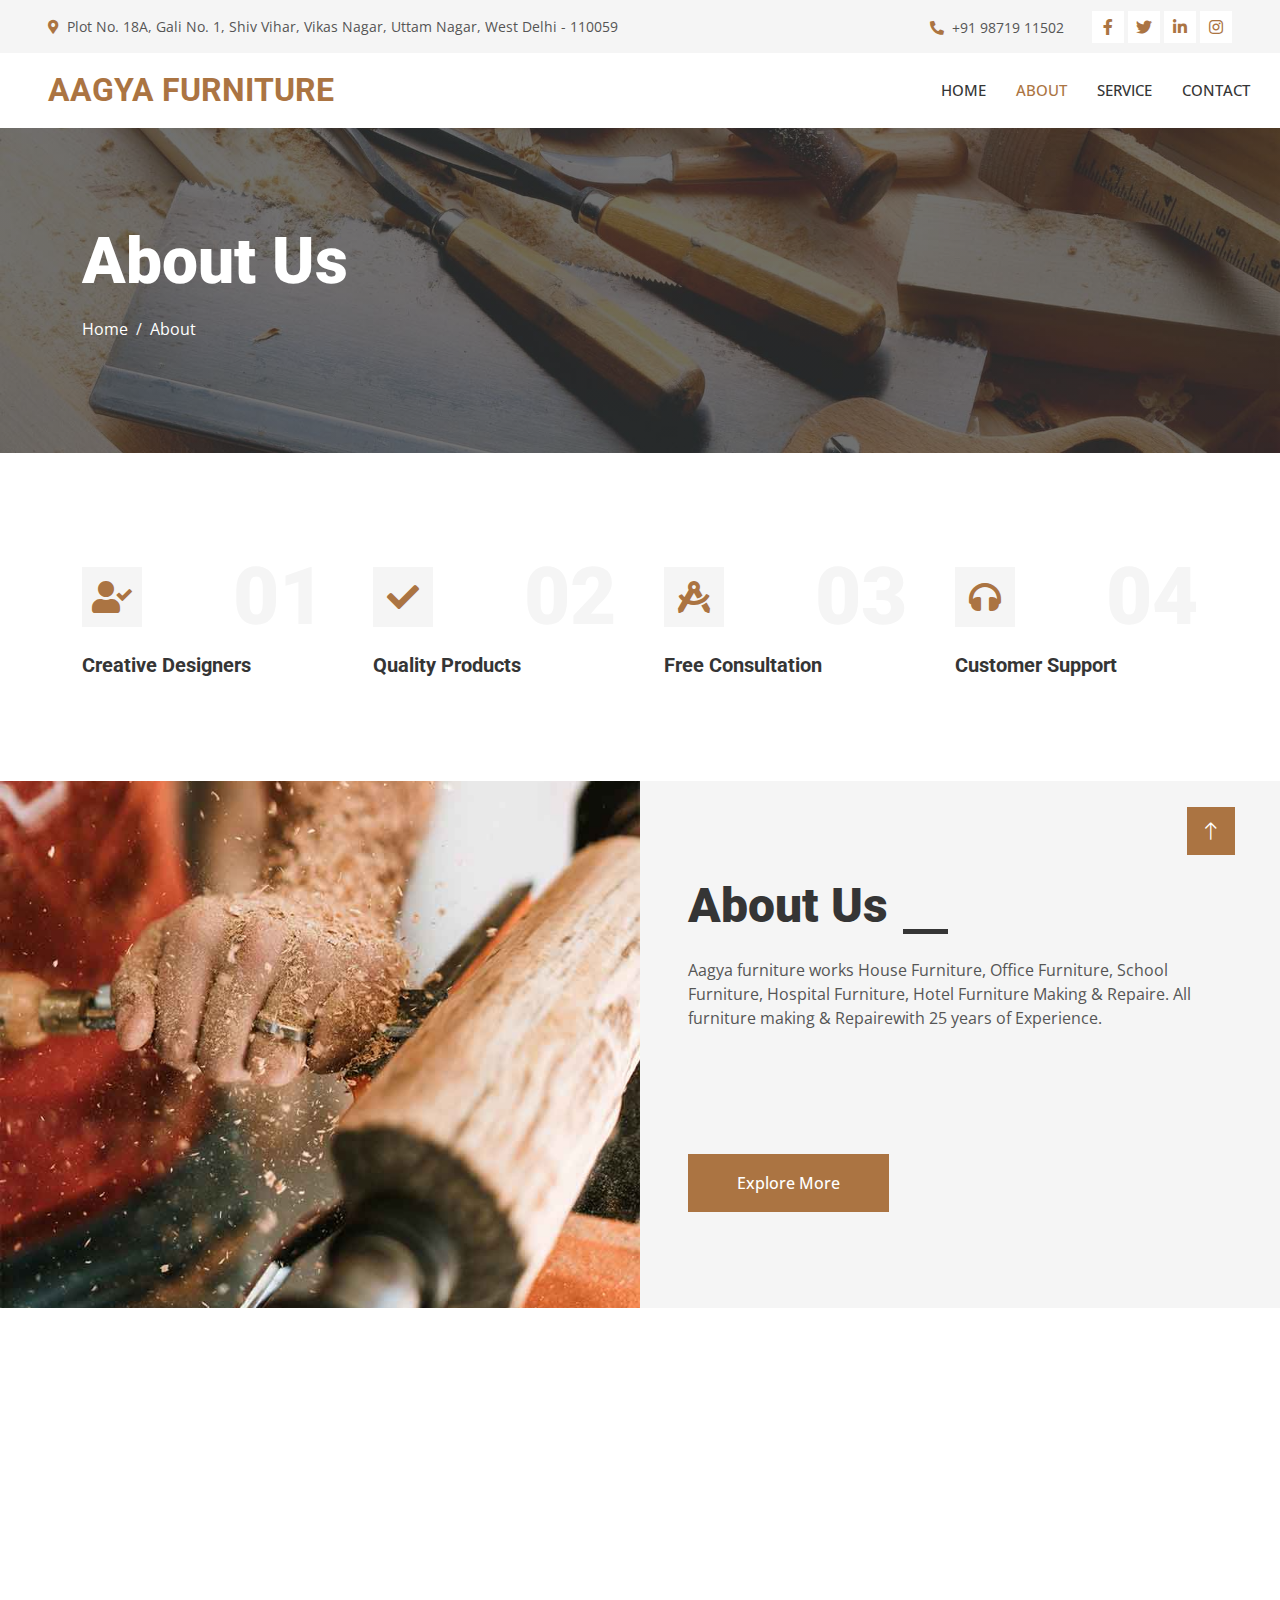
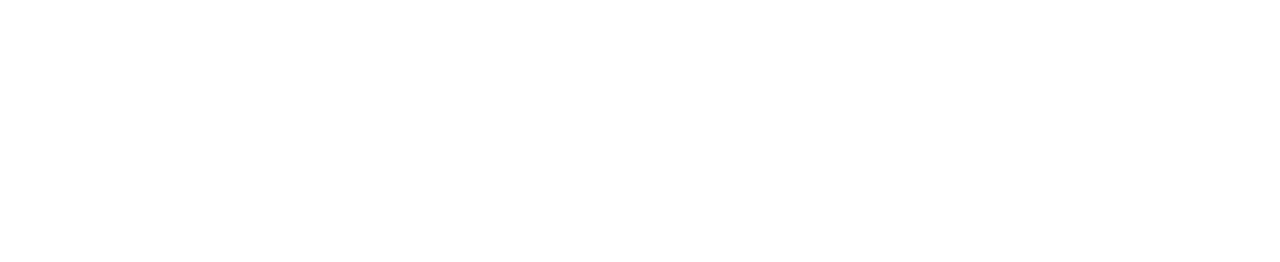
==== commit 3e1fbfdd: "msg" ====
--- a/about.html
+++ b/about.html
@@ -179,7 +179,7 @@
                             <h1 class="display-5 mb-4">About Us</h1>
                         </div>
                         <p class="mb-4 pb-2">Aagya furniture works
-                            House Furniture, Office Furniture, School Furniture, Hospital Furniture, Hotel Furniture Making & Repaire. All furniture making & Repaire.</p>
+                            House Furniture, Office Furniture, School Furniture, Hospital Furniture, Hotel Furniture Making & Repaire. All furniture making & Repairewith 25 years of Experience.</p>
                         <div class="row g-4 mb-4 pb-2">
                             <div class="col-sm-6 wow fadeIn" data-wow-delay="0.1s">
                                 <div class="d-flex align-items-center">
